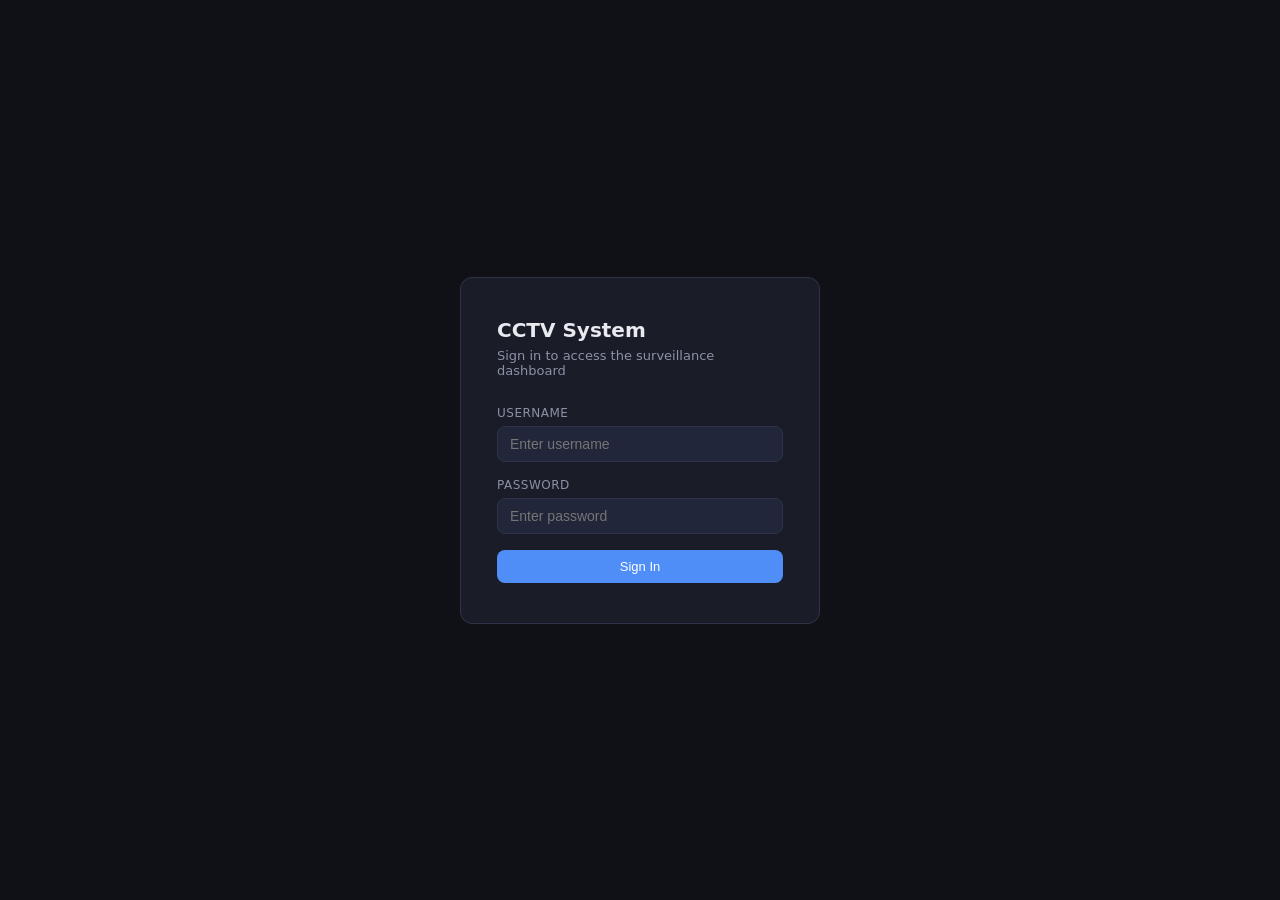
==== dashboard.html @ 2d5618cb "upload base version of it" ====
<!DOCTYPE html>
<html lang="en">
<head>
<meta charset="UTF-8">
<meta name="viewport" content="width=device-width, initial-scale=1.0">
<title>CCTV Surveillance System</title>
<style>
  *, *::before, *::after { box-sizing: border-box; margin: 0; padding: 0; }

  :root {
    --bg: #0f1117;
    --bg2: #1a1d27;
    --bg3: #22263a;
    --border: #2e3347;
    --text: #e8eaf0;
    --text2: #8b91a8;
    --accent: #4f8ef7;
    --danger: #e84040;
    --success: #3dcc7e;
    --warn: #f0a030;
    --radius: 8px;
    --font: 'Inter', system-ui, sans-serif;
  }

  body {
    background: var(--bg);
    color: var(--text);
    font-family: var(--font);
    font-size: 14px;
    min-height: 100vh;
  }

  /* ── LOGIN ── */
  #login-screen {
    min-height: 100vh;
    display: flex;
    align-items: center;
    justify-content: center;
  }
  .login-card {
    background: var(--bg2);
    border: 1px solid var(--border);
    border-radius: 12px;
    padding: 40px 36px;
    width: 360px;
  }
  .login-card h1 {
    font-size: 20px;
    font-weight: 600;
    margin-bottom: 6px;
  }
  .login-card p {
    color: var(--text2);
    font-size: 13px;
    margin-bottom: 28px;
  }
  .form-group { margin-bottom: 16px; }
  .form-group label {
    display: block;
    font-size: 12px;
    color: var(--text2);
    margin-bottom: 6px;
    text-transform: uppercase;
    letter-spacing: .5px;
  }
  input[type=text], input[type=password], input[type=number], select, input[type=file] {
    width: 100%;
    background: var(--bg3);
    border: 1px solid var(--border);
    border-radius: var(--radius);
    color: var(--text);
    padding: 9px 12px;
    font-size: 14px;
    outline: none;
    transition: border-color .15s;
  }
  input:focus, select:focus { border-color: var(--accent); }
  .btn {
    display: inline-flex;
    align-items: center;
    gap: 6px;
    padding: 9px 16px;
    border-radius: var(--radius);
    border: none;
    font-size: 13px;
    font-weight: 500;
    cursor: pointer;
    transition: opacity .15s, transform .1s;
  }
  .btn:active { transform: scale(.98); }
  .btn:disabled { opacity: .4; cursor: not-allowed; }
  .btn-primary { background: var(--accent); color: #fff; }
  .btn-danger  { background: var(--danger); color: #fff; }
  .btn-ghost   { background: transparent; color: var(--text2); border: 1px solid var(--border); }
  .btn-full    { width: 100%; justify-content: center; }
  .error-msg { color: var(--danger); font-size: 12px; margin-top: 8px; display: none; }

  /* ── LAYOUT ── */
  #app { display: none; }
  .topbar {
    height: 52px;
    background: var(--bg2);
    border-bottom: 1px solid var(--border);
    display: flex;
    align-items: center;
    padding: 0 20px;
    gap: 16px;
    position: sticky;
    top: 0;
    z-index: 100;
  }
  .topbar-brand { font-weight: 600; font-size: 15px; display: flex; align-items: center; gap: 8px; }
  .brand-dot { width: 8px; height: 8px; background: var(--danger); border-radius: 50%; animation: pulse 2s infinite; }
  @keyframes pulse { 0%,100%{opacity:1} 50%{opacity:.4} }
  .topbar-spacer { flex: 1; }
  .badge {
    display: inline-flex;
    align-items: center;
    padding: 3px 9px;
    border-radius: 20px;
    font-size: 11px;
    font-weight: 500;
  }
  .badge-admin { background: #2d1f6e; color: #a89cf7; }
  .badge-worker { background: #1a2d4a; color: #7ab8f5; }
  .status-dot {
    width: 7px; height: 7px; border-radius: 50%; display: inline-block;
    background: var(--success); margin-right: 5px;
  }

  /* ── TABS ── */
  .tabs {
    display: flex;
    gap: 2px;
    padding: 0 20px;
    border-bottom: 1px solid var(--border);
    background: var(--bg2);
  }
  .tab-btn {
    padding: 12px 16px;
    background: none;
    border: none;
    border-bottom: 2px solid transparent;
    color: var(--text2);
    font-size: 13px;
    font-weight: 500;
    cursor: pointer;
    transition: color .15s, border-color .15s;
  }
  .tab-btn:hover { color: var(--text); }
  .tab-btn.active { color: var(--accent); border-bottom-color: var(--accent); }
  .tab-panel { display: none; padding: 24px 20px; }
  .tab-panel.active { display: block; }

  /* ── CARDS ── */
  .card {
    background: var(--bg2);
    border: 1px solid var(--border);
    border-radius: 12px;
    padding: 20px;
  }
  .card-title {
    font-size: 13px;
    font-weight: 600;
    color: var(--text2);
    text-transform: uppercase;
    letter-spacing: .5px;
    margin-bottom: 16px;
  }

  /* ── STAT CARDS ── */
  .stats-row {
    display: grid;
    grid-template-columns: repeat(auto-fit, minmax(160px, 1fr));
    gap: 12px;
    margin-bottom: 20px;
  }
  .stat-card {
    background: var(--bg2);
    border: 1px solid var(--border);
    border-radius: 10px;
    padding: 16px;
  }
  .stat-label { font-size: 11px; color: var(--text2); text-transform: uppercase; letter-spacing: .5px; margin-bottom: 6px; }
  .stat-value { font-size: 26px; font-weight: 600; }
  .stat-value.danger { color: var(--danger); }
  .stat-value.success { color: var(--success); }
  .stat-value.accent { color: var(--accent); }

  /* ── ALERT BANNER ── */
  #alert-container {
    position: fixed;
    top: 60px;
    right: 16px;
    z-index: 999;
    display: flex;
    flex-direction: column;
    gap: 8px;
    max-width: 360px;
    width: 100%;
  }
  .alert-toast {
    background: #2a0a0a;
    border: 1px solid var(--danger);
    border-radius: 10px;
    padding: 14px 16px;
    animation: slideIn .25s ease;
    cursor: pointer;
  }
  @keyframes slideIn { from { transform: translateX(120%); opacity: 0; } to { transform: translateX(0); opacity: 1; } }
  .alert-toast-header {
    display: flex;
    align-items: center;
    gap: 8px;
    margin-bottom: 6px;
  }
  .alert-icon {
    width: 8px; height: 8px; background: var(--danger); border-radius: 50%;
    animation: pulse 1s infinite;
  }
  .alert-toast-title { font-weight: 600; font-size: 14px; color: var(--danger); }
  .alert-toast-dismiss { margin-left: auto; color: var(--text2); font-size: 18px; line-height: 1; }
  .alert-toast-body { font-size: 12px; color: var(--text2); line-height: 1.6; }
  .alert-toast-img {
    width: 100%;
    max-height: 100px;
    object-fit: cover;
    border-radius: 6px;
    margin-top: 8px;
  }
  .alert-conf { display: inline-block; background: var(--danger); color: #fff; border-radius: 4px; padding: 1px 6px; font-size: 11px; font-weight: 600; }

  /* ── TABLE ── */
  .data-table { width: 100%; border-collapse: collapse; }
  .data-table th {
    text-align: left;
    font-size: 11px;
    text-transform: uppercase;
    letter-spacing: .5px;
    color: var(--text2);
    padding: 8px 12px;
    border-bottom: 1px solid var(--border);
  }
  .data-table td {
    padding: 10px 12px;
    border-bottom: 1px solid var(--border);
    vertical-align: middle;
    font-size: 13px;
  }
  .data-table tr:last-child td { border-bottom: none; }
  .data-table tr:hover td { background: var(--bg3); }
  .tag-match { color: var(--danger); font-weight: 600; font-size: 12px; }
  .tag-unknown { color: var(--text2); font-size: 12px; }
  .thumb {
    width: 36px; height: 36px;
    border-radius: 6px;
    object-fit: cover;
    border: 1px solid var(--border);
    cursor: pointer;
  }

  /* ── WANTED GRID ── */
  .wanted-grid {
    display: grid;
    grid-template-columns: repeat(auto-fill, minmax(140px, 1fr));
    gap: 12px;
  }
  .wanted-card {
    background: var(--bg3);
    border: 1px solid var(--border);
    border-radius: 10px;
    padding: 14px;
    text-align: center;
    position: relative;
  }
  .wanted-card .w-avatar {
    width: 56px; height: 56px;
    border-radius: 50%;
    background: #2d1f1f;
    border: 2px solid var(--danger);
    display: flex;
    align-items: center;
    justify-content: center;
    margin: 0 auto 10px;
    font-size: 22px;
    font-weight: 600;
    color: var(--danger);
  }
  .wanted-card .w-name { font-weight: 600; font-size: 13px; margin-bottom: 4px; }
  .wanted-card .w-meta { font-size: 11px; color: var(--text2); }
  .wanted-card .btn-del {
    position: absolute;
    top: 8px; right: 8px;
    background: none; border: none;
    color: var(--text2); cursor: pointer;
    font-size: 16px; line-height: 1;
  }
  .wanted-card .btn-del:hover { color: var(--danger); }

  /* ── UPLOAD ZONE ── */
  .upload-zone {
    border: 2px dashed var(--border);
    border-radius: 10px;
    padding: 32px 20px;
    text-align: center;
    cursor: pointer;
    transition: border-color .15s, background .15s;
  }
  .upload-zone:hover { border-color: var(--accent); background: rgba(79,142,247,.04); }
  .upload-zone p { color: var(--text2); font-size: 13px; margin-top: 8px; }

  /* ── SEARCH RESULTS ── */
  .location-card {
    background: var(--bg3);
    border: 1px solid var(--border);
    border-radius: 10px;
    padding: 14px 16px;
    margin-bottom: 8px;
    display: flex;
    align-items: center;
    gap: 14px;
  }
  .loc-num {
    width: 28px; height: 28px; border-radius: 50%;
    background: var(--accent);
    color: #fff; font-weight: 700; font-size: 13px;
    display: flex; align-items: center; justify-content: center;
    flex-shrink: 0;
  }

  /* ── CONNECTION STATUS ── */
  .conn-status {
    display: flex;
    align-items: center;
    gap: 6px;
    font-size: 12px;
    color: var(--text2);
  }
  .conn-dot { width: 7px; height: 7px; border-radius: 50%; background: var(--text2); }
  .conn-dot.connected { background: var(--success); }
  .conn-dot.disconnected { background: var(--danger); }

  /* ── MISC ── */
  .section-header {
    display: flex;
    align-items: center;
    gap: 12px;
    margin-bottom: 16px;
  }
  .section-header h2 { font-size: 15px; font-weight: 600; }
  .section-header .spacer { flex: 1; }
  .grid-2 { display: grid; grid-template-columns: 1fr 1fr; gap: 16px; }
  .empty-state { text-align: center; color: var(--text2); padding: 40px 0; font-size: 13px; }

  /* ── IMAGE PREVIEW MODAL ── */
  #img-modal {
    display: none;
    position: fixed;
    inset: 0;
    background: rgba(0,0,0,.85);
    z-index: 9999;
    align-items: center;
    justify-content: center;
  }
  #img-modal.open { display: flex; }
  #img-modal img { max-width: 90vw; max-height: 80vh; border-radius: 10px; border: 1px solid var(--border); }

  /* ── SCROLLBAR ── */
  ::-webkit-scrollbar { width: 6px; height: 6px; }
  ::-webkit-scrollbar-track { background: transparent; }
  ::-webkit-scrollbar-thumb { background: var(--border); border-radius: 3px; }

  @media (max-width: 600px) {
    .grid-2 { grid-template-columns: 1fr; }
    .stats-row { grid-template-columns: repeat(2, 1fr); }
  }
</style>
</head>
<body>

<!-- ══ LOGIN ══ -->
<div id="login-screen">
  <div class="login-card">
    <h1>CCTV System</h1>
    <p>Sign in to access the surveillance dashboard</p>
    <div class="form-group">
      <label>Username</label>
      <input type="text" id="login-user" placeholder="Enter username" autocomplete="username">
    </div>
    <div class="form-group">
      <label>Password</label>
      <input type="password" id="login-pass" placeholder="Enter password" autocomplete="current-password">
    </div>
    <button class="btn btn-primary btn-full" id="login-btn" onclick="doLogin()">Sign In</button>
    <p class="error-msg" id="login-error">Invalid credentials</p>
  </div>
</div>

<!-- ══ MAIN APP ══ -->
<div id="app">
  <!-- Topbar -->
  <div class="topbar">
    <div class="topbar-brand">
      <div class="brand-dot"></div>
      CCTV System
    </div>
    <div class="conn-status" id="conn-status">
      <div class="conn-dot" id="conn-dot"></div>
      <span id="conn-text">Connecting...</span>
    </div>
    <div class="topbar-spacer"></div>
    <span id="user-badge" class="badge"></span>
    <button class="btn btn-ghost" onclick="doLogout()" style="padding:6px 12px;font-size:12px;">Sign out</button>
  </div>

  <!-- Tabs -->
  <div class="tabs" id="tabs-row">
    <button class="tab-btn active" data-tab="dashboard">Dashboard</button>
    <button class="tab-btn" data-tab="sightings">Sightings</button>
    <button class="tab-btn" data-tab="wanted" id="tab-wanted">Wanted List</button>
    <button class="tab-btn" data-tab="search">Face Search</button>
    <button class="tab-btn" data-tab="users" id="tab-users">Users</button>
  </div>

  <!-- ── DASHBOARD TAB ── -->
  <div class="tab-panel active" id="panel-dashboard">
    <div class="stats-row">
      <div class="stat-card">
        <div class="stat-label">Total sightings</div>
        <div class="stat-value accent" id="stat-total">0</div>
      </div>
      <div class="stat-card">
        <div class="stat-label">Wanted matches</div>
        <div class="stat-value danger" id="stat-matches">0</div>
      </div>
      <div class="stat-card">
        <div class="stat-label">Wanted persons</div>
        <div class="stat-value" id="stat-wanted">0</div>
      </div>
      <div class="stat-card">
        <div class="stat-label">Online users</div>
        <div class="stat-value success" id="stat-online">0</div>
      </div>
    </div>

    <div class="card">
      <div class="card-title">Recent activity</div>
      <table class="data-table" id="dash-table">
        <thead>
          <tr>
            <th>Photo</th>
            <th>Person</th>
            <th>Camera</th>
            <th>Location</th>
            <th>Confidence</th>
            <th>Time</th>
          </tr>
        </thead>
        <tbody id="dash-tbody">
          <tr><td colspan="6" class="empty-state">No sightings yet</td></tr>
        </tbody>
      </table>
    </div>
  </div>

  <!-- ── SIGHTINGS TAB ── -->
  <div class="tab-panel" id="panel-sightings">
    <div class="section-header">
      <h2>All sightings</h2>
      <div class="spacer"></div>
      <button class="btn btn-ghost" onclick="loadSightings()">Refresh</button>
    </div>
    <div class="card" style="overflow-x:auto">
      <table class="data-table">
        <thead>
          <tr>
            <th>Photo</th>
            <th>Person</th>
            <th>Status</th>
            <th>Camera</th>
            <th>Location</th>
            <th>Confidence</th>
            <th>Uploaded by</th>
            <th>Time</th>
          </tr>
        </thead>
        <tbody id="sightings-tbody">
          <tr><td colspan="8" class="empty-state">No sightings yet</td></tr>
        </tbody>
      </table>
    </div>
  </div>

  <!-- ── WANTED TAB ── -->
  <div class="tab-panel" id="panel-wanted">
    <div class="grid-2" id="wanted-admin-add" style="display:none;margin-bottom:20px;">
      <div class="card">
        <div class="card-title">Add to wanted list</div>
        <div class="form-group">
          <label>Full name</label>
          <input type="text" id="wanted-name" placeholder="Person name">
        </div>
        <div class="form-group">
          <label>Photo</label>
          <input type="file" id="wanted-photo" accept="image/*">
        </div>
        <button class="btn btn-danger" onclick="addWanted()">Add to list</button>
        <p id="wanted-msg" style="font-size:12px;margin-top:8px;color:var(--success);display:none;"></p>
      </div>
      <div class="card" style="display:flex;align-items:center;justify-content:center;">
        <div style="text-align:center;color:var(--text2)">
          <div style="font-size:36px;margin-bottom:10px;">⚠</div>
          <div style="font-size:13px;">System will alert all online users<br>when a wanted person is detected</div>
        </div>
      </div>
    </div>

    <div class="card">
      <div class="card-title">Wanted persons</div>
      <div class="wanted-grid" id="wanted-grid">
        <div class="empty-state">No wanted persons added yet</div>
      </div>
    </div>
  </div>

  <!-- ── SEARCH TAB ── -->
  <div class="tab-panel" id="panel-search">
    <div class="grid-2">
      <div class="card">
        <div class="card-title">Search by face photo</div>
        <p style="color:var(--text2);font-size:13px;margin-bottom:16px;">Upload a photo to find the last 3 locations this person was spotted.</p>
        <div class="upload-zone" onclick="document.getElementById('search-file').click()">
          <div style="font-size:28px;">🔍</div>
          <p>Click to upload photo</p>
          <input type="file" id="search-file" accept="image/*" style="display:none" onchange="doSearch()">
        </div>
      </div>
      <div id="search-results">
        <div class="card" style="height:100%">
          <div class="card-title">Results</div>
          <div id="search-output" class="empty-state">Upload a photo to search</div>
        </div>
      </div>
    </div>
  </div>

  <!-- ── USERS TAB ── -->
  <div class="tab-panel" id="panel-users">
    <div class="grid-2" style="margin-bottom:20px">
      <div class="card" id="add-user-card">
        <div class="card-title">Add user</div>
        <div class="form-group">
          <label>Username</label>
          <input type="text" id="new-username" placeholder="Username">
        </div>
        <div class="form-group">
          <label>Password</label>
          <input type="password" id="new-password" placeholder="Password">
        </div>
        <div class="form-group">
          <label>Role</label>
          <select id="new-role">
            <option value="worker">Worker</option>
            <option value="admin">Admin</option>
          </select>
        </div>
        <button class="btn btn-primary" onclick="addUser()">Add user</button>
        <p id="user-msg" style="font-size:12px;margin-top:8px;display:none;"></p>
      </div>
      <div class="card">
        <div class="card-title">Worker agent command</div>
        <p style="color:var(--text2);font-size:12px;margin-bottom:12px;">Run this on the machine with the camera:</p>
        <div style="background:var(--bg3);border:1px solid var(--border);border-radius:8px;padding:12px;font-family:monospace;font-size:12px;color:#7ab8f5;line-height:1.8;word-break:break-all;">
          python worker_agent.py \<br>
          &nbsp;&nbsp;--server <span id="agent-server-url">http://your-server:8000</span> \<br>
          &nbsp;&nbsp;--user worker1 \<br>
          &nbsp;&nbsp;--password worker123 \<br>
          &nbsp;&nbsp;--camera 0 \<br>
          &nbsp;&nbsp;--camera-id entrance-cam \<br>
          &nbsp;&nbsp;--location "Main Gate"
        </div>
        <p style="font-size:11px;color:var(--text2);margin-top:8px;">Place your best.pt model at <code>models/best.pt</code> on the worker machine.</p>
      </div>
    </div>

    <div class="card">
      <div class="card-title">All users</div>
      <table class="data-table">
        <thead><tr><th>Username</th><th>Role</th><th>Status</th><th>Action</th></tr></thead>
        <tbody id="users-tbody">
          <tr><td colspan="4" class="empty-state">Loading...</td></tr>
        </tbody>
      </table>
    </div>
  </div>
</div>

<!-- ══ ALERT CONTAINER ══ -->
<div id="alert-container"></div>

<!-- ══ IMAGE MODAL ══ -->
<div id="img-modal" onclick="this.classList.remove('open')">
  <img id="img-modal-src" src="" alt="">
</div>

<script>
// ══════════════════════════════
//  STATE
// ══════════════════════════════
let TOKEN = '', ROLE = '', USERNAME = '';
let sse = null;
let audioCtx = null;
let alertCount = 0;

const API = location.origin;

// ══════════════════════════════
//  AUTH
// ══════════════════════════════
async function doLogin() {
  const user = document.getElementById('login-user').value.trim();
  const pass = document.getElementById('login-pass').value;
  const btn = document.getElementById('login-btn');
  const err = document.getElementById('login-error');
  err.style.display = 'none';
  btn.disabled = true;
  btn.textContent = 'Signing in...';

  try {
    const r = await fetch(`${API}/api/login`, {
      method: 'POST',
      headers: {'Content-Type':'application/json'},
      body: JSON.stringify({username: user, password: pass})
    });
    if (!r.ok) throw new Error('bad');
    const data = await r.json();
    TOKEN = data.token;
    ROLE = data.role;
    USERNAME = data.username;
    showApp();
  } catch {
    err.style.display = 'block';
    btn.disabled = false;
    btn.textContent = 'Sign In';
  }
}

function doLogout() {
  fetch(`${API}/api/logout`, {method:'POST', headers: authH()}).catch(()=>{});
  if (sse) { sse.close(); sse = null; }
  TOKEN = ''; ROLE = ''; USERNAME = '';
  document.getElementById('app').style.display = 'none';
  document.getElementById('login-screen').style.display = 'flex';
  document.getElementById('login-pass').value = '';
}

document.getElementById('login-pass').addEventListener('keydown', e => {
  if (e.key === 'Enter') doLogin();
});

// ══════════════════════════════
//  SETUP APP
// ══════════════════════════════
function authH() {
  return { 'Authorization': `Bearer ${TOKEN}`, 'Content-Type': 'application/json' };
}

function showApp() {
  document.getElementById('login-screen').style.display = 'none';
  document.getElementById('app').style.display = 'block';

  // badge
  const badge = document.getElementById('user-badge');
  badge.textContent = `${USERNAME} · ${ROLE}`;
  badge.className = `badge badge-${ROLE}`;

  // show/hide admin tabs
  const isAdmin = ROLE === 'admin';
  document.getElementById('tab-wanted').style.display = isAdmin ? '' : '';
  document.getElementById('tab-users').style.display = isAdmin ? '' : 'none';
  document.getElementById('wanted-admin-add').style.display = isAdmin ? 'grid' : 'none';

  // server url in agent command
  document.getElementById('agent-server-url').textContent = location.origin;

  // init
  initSSE();
  loadDashboard();
  loadWanted();
  if (isAdmin) loadUsers();

  // tab clicks
  document.querySelectorAll('.tab-btn').forEach(btn => {
    btn.addEventListener('click', () => {
      document.querySelectorAll('.tab-btn').forEach(b => b.classList.remove('active'));
      document.querySelectorAll('.tab-panel').forEach(p => p.classList.remove('active'));
      btn.classList.add('active');
      document.getElementById('panel-' + btn.dataset.tab).classList.add('active');
      if (btn.dataset.tab === 'sightings') loadSightings();
      if (btn.dataset.tab === 'users' && ROLE === 'admin') loadUsers();
      if (btn.dataset.tab === 'wanted') loadWanted();
    });
  });

  // refresh stats every 15s
  setInterval(() => { loadDashboard(); updateOnline(); }, 15000);
}

// ══════════════════════════════
//  SSE — REAL-TIME ALERTS
// ══════════════════════════════
function initSSE() {
  if (sse) sse.close();

  const url = `${API}/api/stream`;
  // SSE needs auth — we pass token as query param since EventSource can't set headers
  const es = new EventSource(`${url}?token=${TOKEN}`);

  es.addEventListener('connected', () => {
    setConnStatus(true, 'Live');
  });

  es.addEventListener('alert', (e) => {
    const data = JSON.parse(e.data);
    if (data.type === 'wanted_match') {
      showAlert(data);
      playBeep();
    }
    loadDashboard();
  });

  es.addEventListener('ping', () => {
    setConnStatus(true, 'Live');
  });

  es.onerror = () => {
    setConnStatus(false, 'Reconnecting...');
  };

  sse = es;
}

function setConnStatus(connected, text) {
  const dot = document.getElementById('conn-dot');
  const txt = document.getElementById('conn-text');
  dot.className = 'conn-dot ' + (connected ? 'connected' : 'disconnected');
  txt.textContent = text;
}

// ══════════════════════════════
//  BEEP — Web Audio API
// ══════════════════════════════
function playBeep() {
  try {
    if (!audioCtx) audioCtx = new (window.AudioContext || window.webkitAudioContext)();
    const osc = audioCtx.createOscillator();
    const gain = audioCtx.createGain();
    osc.connect(gain);
    gain.connect(audioCtx.destination);
    osc.type = 'sine';
    osc.frequency.setValueAtTime(880, audioCtx.currentTime);
    osc.frequency.exponentialRampToValueAtTime(440, audioCtx.currentTime + 0.3);
    gain.gain.setValueAtTime(0.4, audioCtx.currentTime);
    gain.gain.exponentialRampToValueAtTime(0.001, audioCtx.currentTime + 0.6);
    osc.start(audioCtx.currentTime);
    osc.stop(audioCtx.currentTime + 0.6);
  } catch(e) {}
}

// ══════════════════════════════
//  ALERT TOAST
// ══════════════════════════════
function showAlert(data) {
  alertCount++;
  const container = document.getElementById('alert-container');
  const id = 'toast-' + alertCount;
  const ts = new Date(data.timestamp).toLocaleTimeString();

  const toast = document.createElement('div');
  toast.className = 'alert-toast';
  toast.id = id;
  toast.innerHTML = `
    <div class="alert-toast-header">
      <div class="alert-icon"></div>
      <div class="alert-toast-title">WANTED PERSON DETECTED</div>
      <button class="alert-toast-dismiss" onclick="document.getElementById('${id}').remove()">×</button>
    </div>
    <div class="alert-toast-body">
      <strong style="color:var(--text)">${data.person_name}</strong><br>
      Camera: ${data.camera_id} &nbsp;·&nbsp; ${data.location}<br>
      ${ts} &nbsp; <span class="alert-conf">${data.confidence}%</span>
    </div>
    ${data.snapshot ? `<img class="alert-toast-img" src="${data.snapshot}" alt="">` : ''}
  `;
  container.prepend(toast);

  // auto-dismiss after 30s
  setTimeout(() => toast.remove(), 30000);
}

// ══════════════════════════════
//  DATA LOADERS
// ══════════════════════════════
async function apiFetch(path, opts = {}) {
  const r = await fetch(API + path, {
    ...opts,
    headers: { ...(opts.headers || {}), 'Authorization': `Bearer ${TOKEN}` }
  });
  if (r.status === 401) { doLogout(); return null; }
  return r.json();
}

async function loadDashboard() {
  const sightings = await apiFetch('/api/sightings?limit=20');
  if (!sightings) return;

  const matches = sightings.filter(s => s.matched);
  document.getElementById('stat-total').textContent = sightings.length;
  document.getElementById('stat-matches').textContent = matches.length;

  const wanted = await apiFetch('/api/wanted');
  if (wanted) document.getElementById('stat-wanted').textContent = wanted.length;

  await updateOnline();

  const tbody = document.getElementById('dash-tbody');
  if (!sightings.length) {
    tbody.innerHTML = '<tr><td colspan="6" class="empty-state">No sightings yet</td></tr>';
    return;
  }
  tbody.innerHTML = sightings.slice(0, 10).map(s => {
    let img = s.snapshot;
    if (img && !img.startsWith('data:')) img = API + img;
    return `
    <tr>
      <td>${img ? `<img class="thumb" src="${img}" onclick="openImg('${img}')">` : '—'}</td>
      <td><strong>${s.person_name}</strong></td>
      <td>${s.camera_id}</td>
      <td>${s.location}</td>
      <td>${s.matched ? `<span class="alert-conf">${s.confidence}%</span>` : '—'}</td>
      <td style="color:var(--text2)">${fmtTime(s.timestamp)}</td>
    </tr>`;
  }).join('');
}

async function updateOnline() {
  const data = await apiFetch('/api/active-users');
  if (data) document.getElementById('stat-online').textContent = data.count;
}

async function loadSightings() {
  const sightings = await apiFetch('/api/sightings?limit=100');
  if (!sightings) return;
  const tbody = document.getElementById('sightings-tbody');
  if (!sightings.length) {
    tbody.innerHTML = '<tr><td colspan="8" class="empty-state">No sightings yet</td></tr>';
    return;
  }
  tbody.innerHTML = sightings.map(s => {
    let img = s.snapshot;
    if (img && !img.startsWith('data:')) img = API + img;
    return `
    <tr>
      <td>${img ? `<img class="thumb" src="${img}" onclick="openImg('${img}')">` : '—'}</td>
      <td><strong>${s.person_name}</strong></td>
      <td>${s.matched ? '<span class="tag-match">● WANTED</span>' : '<span class="tag-unknown">Unknown</span>'}</td>
      <td>${s.camera_id}</td>
      <td>${s.location}</td>
      <td>${s.matched ? `<span class="alert-conf">${s.confidence}%</span>` : '—'}</td>
      <td style="color:var(--text2)">${s.uploaded_by}</td>
      <td style="color:var(--text2)">${fmtTime(s.timestamp)}</td>
    </tr>`;
  }).join('');
}

async function loadWanted() {
  const list = await apiFetch('/api/wanted');
  if (!list) return;
  const grid = document.getElementById('wanted-grid');
  if (!list.length) {
    grid.innerHTML = '<div class="empty-state" style="grid-column:1/-1">No wanted persons added yet</div>';
    return;
  }
  grid.innerHTML = list.map(w => `
    <div class="wanted-card">
      ${ROLE === 'admin' ? `<button class="btn-del" onclick="removeWanted('${w.id}')">×</button>` : ''}
      <div class="w-avatar">${w.name.charAt(0).toUpperCase()}</div>
      <div class="w-name">${w.name}</div>
      <div class="w-meta">Added ${fmtTime(w.added_at)}</div>
    </div>`).join('');
}

async function addWanted() {
  const name = document.getElementById('wanted-name').value.trim();
  const file = document.getElementById('wanted-photo').files[0];
  const msg = document.getElementById('wanted-msg');
  if (!name || !file) { alert('Name and photo required'); return; }

  const fd = new FormData();
  fd.append('name', name);
  fd.append('file', file);

  const r = await fetch(`${API}/api/wanted`, {
    method: 'POST',
    headers: { 'Authorization': `Bearer ${TOKEN}` },
    body: fd
  });
  const data = await r.json();
  if (r.ok) {
    msg.style.display = 'block';
    msg.style.color = 'var(--success)';
    msg.textContent = `✓ ${name} added to wanted list`;
    document.getElementById('wanted-name').value = '';
    document.getElementById('wanted-photo').value = '';
    loadWanted();
  } else {
    msg.style.display = 'block';
    msg.style.color = 'var(--danger)';
    msg.textContent = data.detail || 'Error adding person';
  }
  setTimeout(() => msg.style.display = 'none', 3000);
}

async function removeWanted(id) {
  if (!confirm('Remove from wanted list?')) return;
  await apiFetch(`/api/wanted/${id}`, { method: 'DELETE' });
  loadWanted();
}

// ══════════════════════════════
//  FACE SEARCH
// ══════════════════════════════
async function doSearch() {
  const file = document.getElementById('search-file').files[0];
  if (!file) return;
  const out = document.getElementById('search-output');
  out.innerHTML = '<div class="empty-state">Searching...</div>';

  const fd = new FormData();
  fd.append('file', file);

  const r = await fetch(`${API}/api/search-face`, {
    method: 'POST',
    headers: { 'Authorization': `Bearer ${TOKEN}` },
    body: fd
  });
  const data = await r.json();

  if (!data.found) {
    out.innerHTML = '<div class="empty-state">No match found in database</div>';
    return;
  }

  const locs = data.last_3_locations;
  out.innerHTML = `
    <div style="margin-bottom:12px;">
      <strong style="color:var(--danger)">${data.person}</strong>
      <span style="color:var(--text2);font-size:12px;margin-left:8px;">Last ${locs.length} sighting${locs.length !== 1 ? 's' : ''}</span>
    </div>
    ${locs.map((s, i) => {
      let img = s.snapshot;
      if (img && !img.startsWith('data:')) img = API + img;
      return `
      <div class="location-card">
        <div class="loc-num">${i + 1}</div>
        ${img ? `<img src="${img}" style="width:48px;height:48px;border-radius:6px;object-fit:cover;border:1px solid var(--border);cursor:pointer" onclick="openImg('${img}')">` : ''}
        <div>
          <div style="font-weight:600;font-size:13px">${s.camera_id} — ${s.location}</div>
          <div style="color:var(--text2);font-size:12px">${fmtTime(s.timestamp)} &nbsp; <span class="alert-conf">${s.confidence}%</span></div>
        </div>
      </div>`;
    }).join('')}
  `;
}

// ══════════════════════════════
//  USERS
// ══════════════════════════════
async function loadUsers() {
  const [users, active] = await Promise.all([
    apiFetch('/api/users'),
    apiFetch('/api/active-users')
  ]);
  if (!users) return;
  const online = new Set((active?.active) || []);
  const tbody = document.getElementById('users-tbody');
  tbody.innerHTML = users.map(u => `
    <tr>
      <td><strong>${u.username}</strong></td>
      <td><span class="badge badge-${u.role}">${u.role}</span></td>
      <td>
        <span class="status-dot" style="background:${online.has(u.username) ? 'var(--success)' : 'var(--border)'}"></span>
        ${online.has(u.username) ? 'Online' : '<span style="color:var(--text2)">Offline</span>'}
      </td>
      <td>
        ${u.username !== 'admin' ? `<button class="btn btn-ghost" style="padding:4px 10px;font-size:12px" onclick="deleteUser('${u.username}')">Remove</button>` : '—'}
      </td>
    </tr>`).join('');
}

async function addUser() {
  const username = document.getElementById('new-username').value.trim();
  const password = document.getElementById('new-password').value;
  const role = document.getElementById('new-role').value;
  const msg = document.getElementById('user-msg');
  if (!username || !password) { alert('Username and password required'); return; }

  const r = await fetch(`${API}/api/users`, {
    method: 'POST',
    headers: authH(),
    body: JSON.stringify({ username, password, role })
  });
  const data = await r.json();
  msg.style.display = 'block';
  if (r.ok) {
    msg.style.color = 'var(--success)';
    msg.textContent = `✓ User ${username} created`;
    document.getElementById('new-username').value = '';
    document.getElementById('new-password').value = '';
    loadUsers();
  } else {
    msg.style.color = 'var(--danger)';
    msg.textContent = data.detail || 'Error';
  }
  setTimeout(() => msg.style.display = 'none', 3000);
}

async function deleteUser(username) {
  if (!confirm(`Remove user ${username}?`)) return;
  await apiFetch(`/api/users/${username}`, { method: 'DELETE' });
  loadUsers();
}

// ══════════════════════════════
//  HELPERS
// ══════════════════════════════
function fmtTime(iso) {
  if (!iso) return '—';
  const d = new Date(iso);
  return d.toLocaleDateString() + ' ' + d.toLocaleTimeString();
}

function openImg(src) {
  document.getElementById('img-modal-src').src = src;
  document.getElementById('img-modal').classList.add('open');
}

// SSE via query param support — patch server to read token from query if header not present
// (The EventSource API can't set headers, so we pass token in URL query string.
//  The server.py get_current_user() is patched below to handle both.)
</script>
</body>
</html>
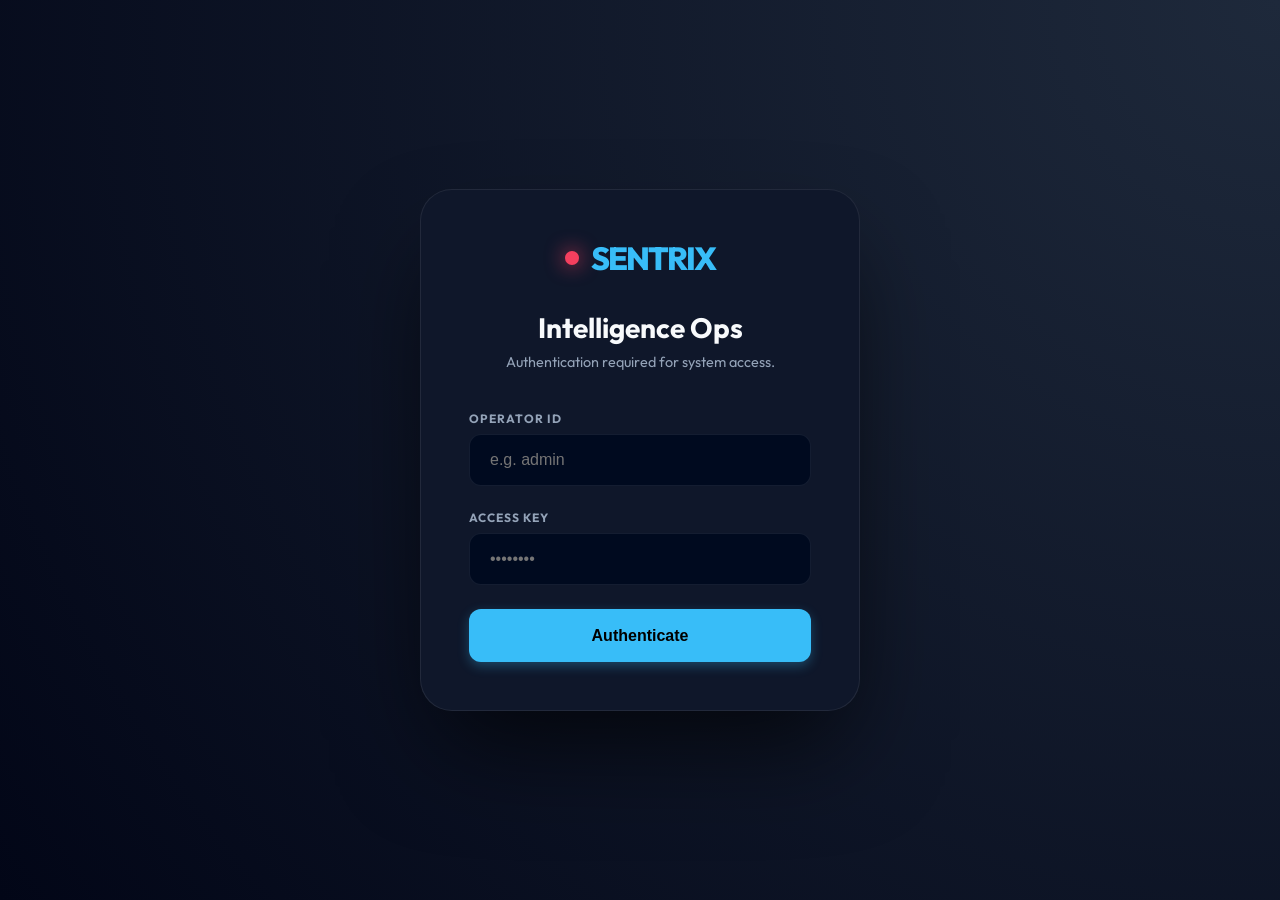
==== commit 134ac4e5: "make UI changes and speed optimatation" ====
--- a/dashboard.html
+++ b/dashboard.html
@@ -3,1051 +3,619 @@
 <head>
 <meta charset="UTF-8">
 <meta name="viewport" content="width=device-width, initial-scale=1.0">
-<title>CCTV Surveillance System</title>
+<title>Sentrix AI | Intelligence Hub</title>
+<link href="https://fonts.googleapis.com/css2?family=Outfit:wght@300;400;500;600;700;800&display=swap" rel="stylesheet">
 <style>
-  *, *::before, *::after { box-sizing: border-box; margin: 0; padding: 0; }
-
   :root {
-    --bg: #0f1117;
-    --bg2: #1a1d27;
-    --bg3: #22263a;
-    --border: #2e3347;
-    --text: #e8eaf0;
-    --text2: #8b91a8;
-    --accent: #4f8ef7;
-    --danger: #e84040;
-    --success: #3dcc7e;
-    --warn: #f0a030;
-    --radius: 8px;
-    --font: 'Inter', system-ui, sans-serif;
-  }
-
-  body {
-    background: var(--bg);
-    color: var(--text);
-    font-family: var(--font);
-    font-size: 14px;
-    min-height: 100vh;
-  }
-
-  /* ── LOGIN ── */
+    --bg-main: #020617;
+    --bg-side: #0f172a;
+    --bg-card: rgba(30, 41, 59, 0.5);
+    --border: rgba(255, 255, 255, 0.08);
+    --accent: #38bdf8;
+    --danger: #f43f5e;
+    --success: #10b981;
+    --text-primary: #f8fafc;
+    --text-muted: #94a3b8;
+    --font: 'Outfit', sans-serif;
+  }
+
+  * { box-sizing: border-box; margin: 0; padding: 0; transition: all 0.2s cubic-bezier(0.4, 0, 0.2, 1); }
+  body { background: var(--bg-main); color: var(--text-primary); font-family: var(--font); height: 100vh; overflow: hidden; }
+
+  /* --- AUTH SCREEN --- */
   #login-screen {
-    min-height: 100vh;
+    height: 100vh;
     display: flex;
     align-items: center;
     justify-content: center;
+    background: radial-gradient(circle at top right, #1e293b, var(--bg-main));
   }
   .login-card {
-    background: var(--bg2);
+    background: var(--bg-side);
     border: 1px solid var(--border);
-    border-radius: 12px;
-    padding: 40px 36px;
-    width: 360px;
-  }
-  .login-card h1 {
-    font-size: 20px;
+    padding: 3rem;
+    border-radius: 2rem;
+    width: 440px;
+    box-shadow: 0 50px 100px -20px rgba(0,0,0,0.7);
+    text-align: center;
+  }
+  .login-logo { font-size: 2rem; font-weight: 800; letter-spacing: -2px; margin-bottom: 2rem; display: flex; align-items: center; justify-content: center; gap: 0.75rem; color: var(--accent); }
+  .logo-pulse { width: 14px; height: 14px; background: var(--danger); border-radius: 50%; box-shadow: 0 0 20px var(--danger); animation: heartbeat 1.5s infinite; }
+  @keyframes heartbeat { 0% { transform: scale(1); opacity: 1; } 50% { transform: scale(1.3); opacity: 0.6; } 100% { transform: scale(1); opacity: 1; } }
+  
+  .login-card h1 { font-size: 1.75rem; margin-bottom: 0.5rem; }
+  .login-card p { color: var(--text-muted); margin-bottom: 2.5rem; font-size: 0.9rem; }
+  
+  .field { text-align: left; margin-bottom: 1.5rem; }
+  .field label { display: block; font-size: 0.75rem; font-weight: 700; color: var(--text-muted); text-transform: uppercase; letter-spacing: 1px; margin-bottom: 0.5rem; }
+  input {
+    width: 100%;
+    background: #000a1f;
+    border: 1px solid var(--border);
+    border-radius: 0.75rem;
+    color: #fff;
+    padding: 1rem 1.25rem;
+    outline: none;
+    font-size: 1rem;
+  }
+  input:focus { border-color: var(--accent); box-shadow: 0 0 0 4px rgba(56, 189, 248, 0.15); }
+  .btn {
+    width: 100%;
+    background: var(--accent);
+    color: #000;
+    padding: 1.1rem;
+    border: none;
+    border-radius: 0.75rem;
+    font-weight: 700;
+    font-size: 1rem;
+    cursor: pointer;
+    box-shadow: 0 4px 12px rgba(56,189,248,0.3);
+  }
+  .btn:hover { transform: translateY(-2px); box-shadow: 0 8px 20px rgba(56,189,248,0.4); }
+
+  /* --- APP LAYOUT --- */
+  #app { display: none; height: 100vh; grid-template-columns: 280px 1fr; }
+  
+  .sidebar { 
+    background: var(--bg-side); 
+    border-right: 1px solid var(--border); 
+    display: flex; 
+    flex-direction: column; 
+    padding: 2rem 1.5rem;
+    z-index: 100;
+  }
+  .nav { margin-top: 2rem; display: flex; flex-direction: column; gap: 0.5rem; flex: 1; }
+  .nav-item {
+    padding: 1rem 1.25rem;
+    border-radius: 1rem;
+    cursor: pointer;
+    color: var(--text-muted);
     font-weight: 600;
-    margin-bottom: 6px;
-  }
-  .login-card p {
-    color: var(--text2);
-    font-size: 13px;
-    margin-bottom: 28px;
-  }
-  .form-group { margin-bottom: 16px; }
-  .form-group label {
-    display: block;
-    font-size: 12px;
-    color: var(--text2);
-    margin-bottom: 6px;
-    text-transform: uppercase;
-    letter-spacing: .5px;
-  }
-  input[type=text], input[type=password], input[type=number], select, input[type=file] {
-    width: 100%;
-    background: var(--bg3);
-    border: 1px solid var(--border);
-    border-radius: var(--radius);
-    color: var(--text);
-    padding: 9px 12px;
-    font-size: 14px;
-    outline: none;
-    transition: border-color .15s;
-  }
-  input:focus, select:focus { border-color: var(--accent); }
-  .btn {
-    display: inline-flex;
+    display: flex;
     align-items: center;
-    gap: 6px;
-    padding: 9px 16px;
-    border-radius: var(--radius);
-    border: none;
-    font-size: 13px;
-    font-weight: 500;
-    cursor: pointer;
-    transition: opacity .15s, transform .1s;
-  }
-  .btn:active { transform: scale(.98); }
-  .btn:disabled { opacity: .4; cursor: not-allowed; }
-  .btn-primary { background: var(--accent); color: #fff; }
-  .btn-danger  { background: var(--danger); color: #fff; }
-  .btn-ghost   { background: transparent; color: var(--text2); border: 1px solid var(--border); }
-  .btn-full    { width: 100%; justify-content: center; }
-  .error-msg { color: var(--danger); font-size: 12px; margin-top: 8px; display: none; }
-
-  /* ── LAYOUT ── */
-  #app { display: none; }
+    gap: 1rem;
+    text-decoration: none;
+  }
+  .nav-item:hover, .nav-item.active { background: rgba(255,255,255,0.05); color: var(--text-primary); }
+  .nav-item.active { background: rgba(56, 189, 248, 0.1); color: var(--accent); border: 1px solid rgba(56,189,248,0.2); }
+
+  .sb-footer { border-top: 1px solid var(--border); padding-top: 2rem; }
+  .user-badge { display: flex; align-items: center; gap: 0.75rem; margin-bottom: 1.5rem; }
+  .avatar { width: 36px; height: 36px; background: var(--accent); border-radius: 50%; display: flex; align-items: center; justify-content: center; font-weight: 800; color: #000; font-size: 0.8rem; }
+  .logout-btn { color: var(--danger); font-size: 0.85rem; font-weight: 700; cursor: pointer; display: flex; align-items: center; gap: 0.5rem; opacity: 0.7; }
+  .logout-btn:hover { opacity: 1; }
+
+  /* --- MAIN CONTENT --- */
+  .main { background: var(--bg-main); overflow: hidden; display: flex; flex-direction: column; }
   .topbar {
-    height: 52px;
-    background: var(--bg2);
+    height: 80px;
+    padding: 0 3rem;
     border-bottom: 1px solid var(--border);
     display: flex;
     align-items: center;
-    padding: 0 20px;
-    gap: 16px;
-    position: sticky;
-    top: 0;
-    z-index: 100;
-  }
-  .topbar-brand { font-weight: 600; font-size: 15px; display: flex; align-items: center; gap: 8px; }
-  .brand-dot { width: 8px; height: 8px; background: var(--danger); border-radius: 50%; animation: pulse 2s infinite; }
-  @keyframes pulse { 0%,100%{opacity:1} 50%{opacity:.4} }
-  .topbar-spacer { flex: 1; }
-  .badge {
-    display: inline-flex;
-    align-items: center;
-    padding: 3px 9px;
-    border-radius: 20px;
-    font-size: 11px;
-    font-weight: 500;
-  }
-  .badge-admin { background: #2d1f6e; color: #a89cf7; }
-  .badge-worker { background: #1a2d4a; color: #7ab8f5; }
-  .status-dot {
-    width: 7px; height: 7px; border-radius: 50%; display: inline-block;
-    background: var(--success); margin-right: 5px;
-  }
-
-  /* ── TABS ── */
-  .tabs {
-    display: flex;
-    gap: 2px;
-    padding: 0 20px;
-    border-bottom: 1px solid var(--border);
-    background: var(--bg2);
-  }
-  .tab-btn {
-    padding: 12px 16px;
-    background: none;
-    border: none;
-    border-bottom: 2px solid transparent;
-    color: var(--text2);
-    font-size: 13px;
-    font-weight: 500;
-    cursor: pointer;
-    transition: color .15s, border-color .15s;
-  }
-  .tab-btn:hover { color: var(--text); }
-  .tab-btn.active { color: var(--accent); border-bottom-color: var(--accent); }
-  .tab-panel { display: none; padding: 24px 20px; }
-  .tab-panel.active { display: block; }
-
-  /* ── CARDS ── */
+    justify-content: space-between;
+    background: rgba(2, 6, 23, 0.8);
+    backdrop-filter: blur(12px);
+  }
+  .topbar-info { display: flex; align-items: center; gap: 1.5rem; }
+  .status-pill { padding: 0.4rem 1rem; background: rgba(16, 185, 129, 0.1); border: 1px solid rgba(16, 185, 129, 0.2); color: var(--success); border-radius: 2rem; font-size: 0.7rem; font-weight: 800; text-transform: uppercase; letter-spacing: 0.5px; display: flex; align-items: center; gap: 0.4rem; }
+  .led { width: 6px; height: 6px; border-radius: 50%; background: var(--success); box-shadow: 0 0 10px var(--success); }
+
+  .view { flex: 1; overflow-y: auto; padding: 3rem; display: none; animation: fadeIn 0.4s ease-out; }
+  .view.active { display: block; }
+  @keyframes fadeIn { from { opacity: 0; transform: translateY(10px); } to { opacity: 1; transform: translateY(0); } }
+
+  /* --- COMPONENTS --- */
+  .grid-stats { display: grid; grid-template-columns: repeat(auto-fit, minmax(240px, 1fr)); gap: 1.5rem; margin-bottom: 2.5rem; }
+  .stat-card {
+    background: var(--bg-card);
+    backdrop-filter: blur(8px);
+    border: 1px solid var(--border);
+    padding: 1.75rem;
+    border-radius: 1.5rem;
+  }
+  .stat-label { color: var(--text-muted); font-size: 0.75rem; font-weight: 700; text-transform: uppercase; margin-bottom: 0.5rem; }
+  .stat-val { font-size: 2.5rem; font-weight: 800; }
+
+  .feed { display: grid; grid-template-columns: repeat(auto-fill, minmax(260px, 1fr)); gap: 1.5rem; }
   .card {
-    background: var(--bg2);
+    background: var(--bg-card);
     border: 1px solid var(--border);
-    border-radius: 12px;
-    padding: 20px;
-  }
-  .card-title {
-    font-size: 13px;
-    font-weight: 600;
-    color: var(--text2);
-    text-transform: uppercase;
-    letter-spacing: .5px;
-    margin-bottom: 16px;
-  }
-
-  /* ── STAT CARDS ── */
-  .stats-row {
-    display: grid;
-    grid-template-columns: repeat(auto-fit, minmax(160px, 1fr));
-    gap: 12px;
-    margin-bottom: 20px;
-  }
-  .stat-card {
-    background: var(--bg2);
-    border: 1px solid var(--border);
-    border-radius: 10px;
-    padding: 16px;
-  }
-  .stat-label { font-size: 11px; color: var(--text2); text-transform: uppercase; letter-spacing: .5px; margin-bottom: 6px; }
-  .stat-value { font-size: 26px; font-weight: 600; }
-  .stat-value.danger { color: var(--danger); }
-  .stat-value.success { color: var(--success); }
-  .stat-value.accent { color: var(--accent); }
-
-  /* ── ALERT BANNER ── */
-  #alert-container {
-    position: fixed;
-    top: 60px;
-    right: 16px;
-    z-index: 999;
-    display: flex;
-    flex-direction: column;
-    gap: 8px;
-    max-width: 360px;
-    width: 100%;
-  }
-  .alert-toast {
-    background: #2a0a0a;
-    border: 1px solid var(--danger);
-    border-radius: 10px;
-    padding: 14px 16px;
-    animation: slideIn .25s ease;
-    cursor: pointer;
-  }
-  @keyframes slideIn { from { transform: translateX(120%); opacity: 0; } to { transform: translateX(0); opacity: 1; } }
-  .alert-toast-header {
-    display: flex;
-    align-items: center;
-    gap: 8px;
-    margin-bottom: 6px;
-  }
-  .alert-icon {
-    width: 8px; height: 8px; background: var(--danger); border-radius: 50%;
-    animation: pulse 1s infinite;
-  }
-  .alert-toast-title { font-weight: 600; font-size: 14px; color: var(--danger); }
-  .alert-toast-dismiss { margin-left: auto; color: var(--text2); font-size: 18px; line-height: 1; }
-  .alert-toast-body { font-size: 12px; color: var(--text2); line-height: 1.6; }
-  .alert-toast-img {
-    width: 100%;
-    max-height: 100px;
-    object-fit: cover;
-    border-radius: 6px;
-    margin-top: 8px;
-  }
-  .alert-conf { display: inline-block; background: var(--danger); color: #fff; border-radius: 4px; padding: 1px 6px; font-size: 11px; font-weight: 600; }
-
-  /* ── TABLE ── */
-  .data-table { width: 100%; border-collapse: collapse; }
-  .data-table th {
-    text-align: left;
-    font-size: 11px;
-    text-transform: uppercase;
-    letter-spacing: .5px;
-    color: var(--text2);
-    padding: 8px 12px;
-    border-bottom: 1px solid var(--border);
-  }
-  .data-table td {
-    padding: 10px 12px;
-    border-bottom: 1px solid var(--border);
-    vertical-align: middle;
-    font-size: 13px;
-  }
-  .data-table tr:last-child td { border-bottom: none; }
-  .data-table tr:hover td { background: var(--bg3); }
-  .tag-match { color: var(--danger); font-weight: 600; font-size: 12px; }
-  .tag-unknown { color: var(--text2); font-size: 12px; }
-  .thumb {
-    width: 36px; height: 36px;
-    border-radius: 6px;
-    object-fit: cover;
-    border: 1px solid var(--border);
-    cursor: pointer;
-  }
-
-  /* ── WANTED GRID ── */
-  .wanted-grid {
-    display: grid;
-    grid-template-columns: repeat(auto-fill, minmax(140px, 1fr));
-    gap: 12px;
-  }
-  .wanted-card {
-    background: var(--bg3);
-    border: 1px solid var(--border);
-    border-radius: 10px;
-    padding: 14px;
-    text-align: center;
+    border-radius: 1.5rem;
+    overflow: hidden;
     position: relative;
-  }
-  .wanted-card .w-avatar {
-    width: 56px; height: 56px;
-    border-radius: 50%;
-    background: #2d1f1f;
-    border: 2px solid var(--danger);
-    display: flex;
-    align-items: center;
-    justify-content: center;
-    margin: 0 auto 10px;
-    font-size: 22px;
-    font-weight: 600;
-    color: var(--danger);
-  }
-  .wanted-card .w-name { font-weight: 600; font-size: 13px; margin-bottom: 4px; }
-  .wanted-card .w-meta { font-size: 11px; color: var(--text2); }
-  .wanted-card .btn-del {
-    position: absolute;
-    top: 8px; right: 8px;
-    background: none; border: none;
-    color: var(--text2); cursor: pointer;
-    font-size: 16px; line-height: 1;
-  }
-  .wanted-card .btn-del:hover { color: var(--danger); }
-
-  /* ── UPLOAD ZONE ── */
-  .upload-zone {
-    border: 2px dashed var(--border);
-    border-radius: 10px;
-    padding: 32px 20px;
-    text-align: center;
-    cursor: pointer;
-    transition: border-color .15s, background .15s;
-  }
-  .upload-zone:hover { border-color: var(--accent); background: rgba(79,142,247,.04); }
-  .upload-zone p { color: var(--text2); font-size: 13px; margin-top: 8px; }
-
-  /* ── SEARCH RESULTS ── */
-  .location-card {
-    background: var(--bg3);
-    border: 1px solid var(--border);
-    border-radius: 10px;
-    padding: 14px 16px;
-    margin-bottom: 8px;
-    display: flex;
-    align-items: center;
-    gap: 14px;
-  }
-  .loc-num {
-    width: 28px; height: 28px; border-radius: 50%;
-    background: var(--accent);
-    color: #fff; font-weight: 700; font-size: 13px;
-    display: flex; align-items: center; justify-content: center;
-    flex-shrink: 0;
-  }
-
-  /* ── CONNECTION STATUS ── */
-  .conn-status {
-    display: flex;
-    align-items: center;
-    gap: 6px;
-    font-size: 12px;
-    color: var(--text2);
-  }
-  .conn-dot { width: 7px; height: 7px; border-radius: 50%; background: var(--text2); }
-  .conn-dot.connected { background: var(--success); }
-  .conn-dot.disconnected { background: var(--danger); }
-
-  /* ── MISC ── */
-  .section-header {
-    display: flex;
-    align-items: center;
-    gap: 12px;
-    margin-bottom: 16px;
-  }
-  .section-header h2 { font-size: 15px; font-weight: 600; }
-  .section-header .spacer { flex: 1; }
-  .grid-2 { display: grid; grid-template-columns: 1fr 1fr; gap: 16px; }
-  .empty-state { text-align: center; color: var(--text2); padding: 40px 0; font-size: 13px; }
-
-  /* ── IMAGE PREVIEW MODAL ── */
-  #img-modal {
-    display: none;
-    position: fixed;
-    inset: 0;
-    background: rgba(0,0,0,.85);
-    z-index: 9999;
-    align-items: center;
-    justify-content: center;
-  }
-  #img-modal.open { display: flex; }
-  #img-modal img { max-width: 90vw; max-height: 80vh; border-radius: 10px; border: 1px solid var(--border); }
-
-  /* ── SCROLLBAR ── */
-  ::-webkit-scrollbar { width: 6px; height: 6px; }
-  ::-webkit-scrollbar-track { background: transparent; }
-  ::-webkit-scrollbar-thumb { background: var(--border); border-radius: 3px; }
-
-  @media (max-width: 600px) {
-    .grid-2 { grid-template-columns: 1fr; }
-    .stats-row { grid-template-columns: repeat(2, 1fr); }
-  }
+    cursor: default;
+  }
+  .card:hover { transform: scale(1.02); border-color: var(--accent); }
+  .card-img { width: 100%; height: 260px; object-fit: cover; background: #000; }
+  .card-tag { position: absolute; top: 1rem; left: 1rem; background: var(--danger); color: #fff; padding: 0.4rem 0.75rem; border-radius: 0.75rem; font-size: 0.65rem; font-weight: 800; box-shadow: 0 8px 16px rgba(244, 63, 94, 0.4); }
+  .card-content { padding: 1.5rem; }
+  .card-title { font-size: 1.1rem; font-weight: 700; margin-bottom: 0.25rem; }
+  .card-meta { font-size: 0.85rem; color: var(--text-muted); display: flex; justify-content: space-between; }
+
+  /* Search/Intelligence Tools */
+  .tool-box { background: var(--bg-side); border: 1px solid var(--border); border-radius: 2rem; padding: 2.5rem; margin-bottom: 2rem; }
+  .search-results { display: flex; flex-direction: column; gap: 1.5rem; margin-top: 2rem; }
+  .result-item { display: flex; gap: 1.5rem; background: rgba(255,255,255,0.03); padding: 1.5rem; border-radius: 1.5rem; border: 1px solid var(--border); }
+  .result-img { width: 100px; height: 100px; border-radius: 1rem; object-fit: cover; }
+  .result-details { flex: 1; }
+  
+  /* Tables */
+  table { width: 100%; border-collapse: collapse; }
+  th { text-align: left; padding: 1.25rem; color: var(--text-muted); font-size: 0.75rem; font-weight: 700; text-transform: uppercase; border-bottom: 1px solid var(--border); }
+  td { padding: 1.25rem; border-bottom: 1px solid var(--border); vertical-align: middle; }
+  .row-img { width: 44px; height: 44px; border-radius: 0.75rem; object-fit: cover; }
+
+  /* --- TOASTS --- */
+  #toast-container { position: fixed; top: 2rem; right: 2rem; z-index: 1000; display: flex; flex-direction: column; gap: 1rem; }
+  .toast { background: rgba(15, 23, 42, 0.95); backdrop-filter: blur(16px); border: 2px solid var(--danger); border-radius: 1.5rem; padding: 1.5rem; width: 380px; box-shadow: 0 25px 50px -12px rgba(0,0,0,0.8); animation: toastSlide 0.5s cubic-bezier(0.17, 0.89, 0.32, 1.49); }
+  @keyframes toastSlide { from { transform: translateX(120%); } to { transform: translateX(0); } }
 </style>
 </head>
 <body>
 
-<!-- ══ LOGIN ══ -->
-<div id="login-screen">
-  <div class="login-card">
-    <h1>CCTV System</h1>
-    <p>Sign in to access the surveillance dashboard</p>
-    <div class="form-group">
-      <label>Username</label>
-      <input type="text" id="login-user" placeholder="Enter username" autocomplete="username">
-    </div>
-    <div class="form-group">
-      <label>Password</label>
-      <input type="password" id="login-pass" placeholder="Enter password" autocomplete="current-password">
-    </div>
-    <button class="btn btn-primary btn-full" id="login-btn" onclick="doLogin()">Sign In</button>
-    <p class="error-msg" id="login-error">Invalid credentials</p>
-  </div>
-</div>
-
-<!-- ══ MAIN APP ══ -->
-<div id="app">
-  <!-- Topbar -->
-  <div class="topbar">
-    <div class="topbar-brand">
-      <div class="brand-dot"></div>
-      CCTV System
-    </div>
-    <div class="conn-status" id="conn-status">
-      <div class="conn-dot" id="conn-dot"></div>
-      <span id="conn-text">Connecting...</span>
-    </div>
-    <div class="topbar-spacer"></div>
-    <span id="user-badge" class="badge"></span>
-    <button class="btn btn-ghost" onclick="doLogout()" style="padding:6px 12px;font-size:12px;">Sign out</button>
-  </div>
-
-  <!-- Tabs -->
-  <div class="tabs" id="tabs-row">
-    <button class="tab-btn active" data-tab="dashboard">Dashboard</button>
-    <button class="tab-btn" data-tab="sightings">Sightings</button>
-    <button class="tab-btn" data-tab="wanted" id="tab-wanted">Wanted List</button>
-    <button class="tab-btn" data-tab="search">Face Search</button>
-    <button class="tab-btn" data-tab="users" id="tab-users">Users</button>
-  </div>
-
-  <!-- ── DASHBOARD TAB ── -->
-  <div class="tab-panel active" id="panel-dashboard">
-    <div class="stats-row">
-      <div class="stat-card">
-        <div class="stat-label">Total sightings</div>
-        <div class="stat-value accent" id="stat-total">0</div>
+  <!-- AUTH SECTION -->
+  <div id="login-screen">
+    <div class="login-card">
+      <div class="login-logo"><div class="logo-pulse"></div> SENTRIX</div>
+      <h1>Intelligence Ops</h1>
+      <p>Authentication required for system access.</p>
+      <div class="field">
+        <label>Operator ID</label>
+        <input type="text" id="login-user" placeholder="e.g. admin" onkeydown="if(event.key==='Enter') Core.login()">
       </div>
-      <div class="stat-card">
-        <div class="stat-label">Wanted matches</div>
-        <div class="stat-value danger" id="stat-matches">0</div>
+      <div class="field">
+        <label>Access Key</label>
+        <input type="password" id="login-pass" placeholder="••••••••" onkeydown="if(event.key==='Enter') Core.login()">
       </div>
-      <div class="stat-card">
-        <div class="stat-label">Wanted persons</div>
-        <div class="stat-value" id="stat-wanted">0</div>
-      </div>
-      <div class="stat-card">
-        <div class="stat-label">Online users</div>
-        <div class="stat-value success" id="stat-online">0</div>
-      </div>
-    </div>
-
-    <div class="card">
-      <div class="card-title">Recent activity</div>
-      <table class="data-table" id="dash-table">
-        <thead>
-          <tr>
-            <th>Photo</th>
-            <th>Person</th>
-            <th>Camera</th>
-            <th>Location</th>
-            <th>Confidence</th>
-            <th>Time</th>
-          </tr>
-        </thead>
-        <tbody id="dash-tbody">
-          <tr><td colspan="6" class="empty-state">No sightings yet</td></tr>
-        </tbody>
-      </table>
+      <button class="btn" onclick="Core.login()">Authenticate</button>
+      <div id="login-err" style="display:none; color:var(--danger); font-size:0.85rem; margin-top:1.5rem; font-weight:600;">Invalid Credentials</div>
     </div>
   </div>
 
-  <!-- ── SIGHTINGS TAB ── -->
-  <div class="tab-panel" id="panel-sightings">
-    <div class="section-header">
-      <h2>All sightings</h2>
-      <div class="spacer"></div>
-      <button class="btn btn-ghost" onclick="loadSightings()">Refresh</button>
-    </div>
-    <div class="card" style="overflow-x:auto">
-      <table class="data-table">
-        <thead>
-          <tr>
-            <th>Photo</th>
-            <th>Person</th>
-            <th>Status</th>
-            <th>Camera</th>
-            <th>Location</th>
-            <th>Confidence</th>
-            <th>Uploaded by</th>
-            <th>Time</th>
-          </tr>
-        </thead>
-        <tbody id="sightings-tbody">
-          <tr><td colspan="8" class="empty-state">No sightings yet</td></tr>
-        </tbody>
-      </table>
-    </div>
-  </div>
-
-  <!-- ── WANTED TAB ── -->
-  <div class="tab-panel" id="panel-wanted">
-    <div class="grid-2" id="wanted-admin-add" style="display:none;margin-bottom:20px;">
-      <div class="card">
-        <div class="card-title">Add to wanted list</div>
-        <div class="form-group">
-          <label>Full name</label>
-          <input type="text" id="wanted-name" placeholder="Person name">
+  <!-- MAIN APP -->
+  <div id="app">
+    <aside class="sidebar">
+      <div class="login-logo" style="margin-bottom:3rem; justify-content:flex-start;"><div class="logo-pulse"></div> SENTRIX</div>
+      <nav class="nav">
+        <div class="nav-item active" data-view="dashboard">Surveillance</div>
+        <div class="nav-item" data-view="intelligence">Intelligence</div>
+        <div class="nav-item" data-view="workers">Personnel</div>
+        <div class="nav-item" data-view="history">Registry</div>
+      </nav>
+      <div class="sb-footer">
+        <div class="user-badge">
+          <div class="avatar" id="user-initials">AD</div>
+          <div style="flex:1">
+            <div id="username-display" style="font-weight:700; font-size:0.95rem;">Admin</div>
+            <div id="role-display" style="font-size:0.75rem; color:var(--text-muted); text-transform:uppercase; font-weight:700;">System Overlord</div>
+          </div>
         </div>
-        <div class="form-group">
-          <label>Photo</label>
-          <input type="file" id="wanted-photo" accept="image/*">
-        </div>
-        <button class="btn btn-danger" onclick="addWanted()">Add to list</button>
-        <p id="wanted-msg" style="font-size:12px;margin-top:8px;color:var(--success);display:none;"></p>
-      </div>
-      <div class="card" style="display:flex;align-items:center;justify-content:center;">
-        <div style="text-align:center;color:var(--text2)">
-          <div style="font-size:36px;margin-bottom:10px;">⚠</div>
-          <div style="font-size:13px;">System will alert all online users<br>when a wanted person is detected</div>
+        <div class="logout-btn" onclick="Core.logout()">
+          <svg width="18" height="18" viewBox="0 0 24 24" fill="none" stroke="currentColor" stroke-width="2.5" stroke-linecap="round" stroke-linejoin="round"><path d="M9 21H5a2 2 0 0 1-2-2V5a2 2 0 0 1 2-2h4"></path><polyline points="16 17 21 12 16 7"></polyline><line x1="21" y1="12" x2="9" y2="12"></line></svg>
+          Terminate Session
         </div>
       </div>
-    </div>
-
-    <div class="card">
-      <div class="card-title">Wanted persons</div>
-      <div class="wanted-grid" id="wanted-grid">
-        <div class="empty-state">No wanted persons added yet</div>
-      </div>
-    </div>
+    </aside>
+
+    <main class="main">
+      <header class="topbar">
+        <h2 id="view-title" style="font-weight:800; font-size:1.5rem;">Surveillance Feed</h2>
+        <div class="topbar-info">
+          <div id="admin-tools" style="display:none">
+             <button onclick="Core.resetSystem()" style="background:rgba(244,63,94,0.1); color:var(--danger); border:1px solid rgba(244,63,94,0.2); padding:0.5rem 1rem; border-radius:0.75rem; font-size:0.7rem; font-weight:800; cursor:pointer;">SYSTEM RESET</button>
+          </div>
+          <div class="status-pill"><div class="led"></div> Ops Active</div>
+        </div>
+      </header>
+
+      <!-- VIEW: MONITOR -->
+      <section class="view active" id="view-dashboard">
+        <div class="grid-stats">
+          <div class="stat-card">
+             <div class="stat-label">Sightings</div>
+             <div id="stat-sightings" class="stat-val" style="color:var(--accent)">0</div>
+          </div>
+          <div class="stat-card">
+             <div class="stat-label">Identified</div>
+             <div id="stat-matches" class="stat-val" style="color:var(--danger)">0</div>
+          </div>
+          <div class="stat-card">
+             <div class="stat-label">Targets</div>
+             <div id="stat-wanted" class="stat-val">0</div>
+          </div>
+          <div class="stat-card">
+             <div class="stat-label">Live Nodes</div>
+             <div id="stat-nodes" class="stat-val" style="color:var(--success)">0</div>
+          </div>
+        </div>
+        
+        <h3 style="margin-bottom:1.5rem; font-size:0.8rem; text-transform:uppercase; letter-spacing:1px; color:var(--text-muted)">Live Intercepts</h3>
+        <div class="feed" id="live-feed"></div>
+      </section>
+
+      <!-- VIEW: INTELLIGENCE -->
+      <section class="view" id="view-intelligence">
+        <div style="display:grid; grid-template-columns: 1fr 1fr; gap:3rem;">
+          <div>
+            <div class="tool-box">
+              <h3 style="margin-bottom:1.5rem">Register Target</h3>
+              <div class="field">
+                <label>Subject Label</label>
+                <input type="text" id="w-name" placeholder="Name or Identifier">
+              </div>
+              <div class="field">
+                <label>Neural Template (Image)</label>
+                <input type="file" id="w-file">
+              </div>
+              <button class="btn" onclick="Core.addWanted()">Commit to Watchlist</button>
+            </div>
+            
+            <div class="tool-box" style="background:rgba(56, 189, 248, 0.05);">
+              <h3 style="margin-bottom:1.5rem">Neural Search</h3>
+              <p style="font-size:0.85rem; color:var(--text-muted); margin-bottom:1.5rem;">Upload a face to find known matches and travel history.</p>
+              <div class="field">
+                <input type="file" id="s-file">
+              </div>
+              <button class="btn" style="background:#fff; color:#000;" onclick="Core.searchFace()">Run Identification</button>
+            </div>
+          </div>
+          
+          <div>
+            <h3 style="margin-bottom:1.5rem">Watchlist Registry</h3>
+            <div id="wanted-list" style="display:flex; flex-direction:column; gap:1rem;"></div>
+            
+            <div id="search-result-area" style="display:none; margin-top:2rem; border-top:2px solid var(--border); padding-top:2rem;">
+              <h3 style="margin-bottom:1.5rem">Search Results</h3>
+              <div id="search-results-list" class="search-results"></div>
+            </div>
+          </div>
+        </div>
+      </section>
+
+      <!-- VIEW: WORKERS -->
+      <section class="view" id="view-workers">
+        <div style="display:grid; grid-template-columns: 400px 1fr; gap:3rem;">
+          <div>
+            <div class="tool-box">
+                <h3 style="margin-bottom:1.5rem">Provision Personnel</h3>
+                <div class="field">
+                    <label>Worker ID</label>
+                    <input type="text" id="u-user" placeholder="username">
+                </div>
+                <div class="field">
+                    <label>Access Credential</label>
+                    <input type="password" id="u-pass" placeholder="password">
+                </div>
+                <div class="field">
+                    <label>Deployment Role</label>
+                    <select id="u-role" style="width:100%; background:#000a1f; color:#fff; padding:1rem; border-radius:0.75rem; border:1px solid var(--border); font-family:inherit;">
+                        <option value="worker">Field Operative (Worker)</option>
+                        <option value="admin">Site Admin</option>
+                    </select>
+                </div>
+                <button class="btn" onclick="Core.addUser()">Activate Operative</button>
+            </div>
+          </div>
+          <div>
+            <h3 style="margin-bottom:1.5rem">Active & Registered Nodes</h3>
+            <div class="stat-card" style="padding:0; overflow:hidden;">
+              <table>
+                <thead>
+                    <tr><th>Identity</th><th>Role</th><th>Actions</th></tr>
+                </thead>
+                <tbody id="worker-rows"></tbody>
+              </table>
+            </div>
+          </div>
+        </div>
+      </section>
+
+      <!-- VIEW: HISTORY -->
+      <section class="view" id="view-history">
+        <div class="stat-card" style="padding:0; overflow:hidden;">
+          <table>
+            <thead>
+              <tr><th>Capture</th><th>Subject</th><th>Status</th><th>Node / Geo</th><th>Logged At</th></tr>
+            </thead>
+            <tbody id="history-rows"></tbody>
+          </table>
+        </div>
+      </section>
+    </main>
   </div>
 
-  <!-- ── SEARCH TAB ── -->
-  <div class="tab-panel" id="panel-search">
-    <div class="grid-2">
-      <div class="card">
-        <div class="card-title">Search by face photo</div>
-        <p style="color:var(--text2);font-size:13px;margin-bottom:16px;">Upload a photo to find the last 3 locations this person was spotted.</p>
-        <div class="upload-zone" onclick="document.getElementById('search-file').click()">
-          <div style="font-size:28px;">🔍</div>
-          <p>Click to upload photo</p>
-          <input type="file" id="search-file" accept="image/*" style="display:none" onchange="doSearch()">
-        </div>
-      </div>
-      <div id="search-results">
-        <div class="card" style="height:100%">
-          <div class="card-title">Results</div>
-          <div id="search-output" class="empty-state">Upload a photo to search</div>
-        </div>
-      </div>
-    </div>
-  </div>
-
-  <!-- ── USERS TAB ── -->
-  <div class="tab-panel" id="panel-users">
-    <div class="grid-2" style="margin-bottom:20px">
-      <div class="card" id="add-user-card">
-        <div class="card-title">Add user</div>
-        <div class="form-group">
-          <label>Username</label>
-          <input type="text" id="new-username" placeholder="Username">
-        </div>
-        <div class="form-group">
-          <label>Password</label>
-          <input type="password" id="new-password" placeholder="Password">
-        </div>
-        <div class="form-group">
-          <label>Role</label>
-          <select id="new-role">
-            <option value="worker">Worker</option>
-            <option value="admin">Admin</option>
-          </select>
-        </div>
-        <button class="btn btn-primary" onclick="addUser()">Add user</button>
-        <p id="user-msg" style="font-size:12px;margin-top:8px;display:none;"></p>
-      </div>
-      <div class="card">
-        <div class="card-title">Worker agent command</div>
-        <p style="color:var(--text2);font-size:12px;margin-bottom:12px;">Run this on the machine with the camera:</p>
-        <div style="background:var(--bg3);border:1px solid var(--border);border-radius:8px;padding:12px;font-family:monospace;font-size:12px;color:#7ab8f5;line-height:1.8;word-break:break-all;">
-          python worker_agent.py \<br>
-          &nbsp;&nbsp;--server <span id="agent-server-url">http://your-server:8000</span> \<br>
-          &nbsp;&nbsp;--user worker1 \<br>
-          &nbsp;&nbsp;--password worker123 \<br>
-          &nbsp;&nbsp;--camera 0 \<br>
-          &nbsp;&nbsp;--camera-id entrance-cam \<br>
-          &nbsp;&nbsp;--location "Main Gate"
-        </div>
-        <p style="font-size:11px;color:var(--text2);margin-top:8px;">Place your best.pt model at <code>models/best.pt</code> on the worker machine.</p>
-      </div>
-    </div>
-
-    <div class="card">
-      <div class="card-title">All users</div>
-      <table class="data-table">
-        <thead><tr><th>Username</th><th>Role</th><th>Status</th><th>Action</th></tr></thead>
-        <tbody id="users-tbody">
-          <tr><td colspan="4" class="empty-state">Loading...</td></tr>
-        </tbody>
-      </table>
-    </div>
-  </div>
-</div>
-
-<!-- ══ ALERT CONTAINER ══ -->
-<div id="alert-container"></div>
-
-<!-- ══ IMAGE MODAL ══ -->
-<div id="img-modal" onclick="this.classList.remove('open')">
-  <img id="img-modal-src" src="" alt="">
-</div>
-
-<script>
-// ══════════════════════════════
-//  STATE
-// ══════════════════════════════
-let TOKEN = '', ROLE = '', USERNAME = '';
-let sse = null;
-let audioCtx = null;
-let alertCount = 0;
-
-const API = location.origin;
-
-// ══════════════════════════════
-//  AUTH
-// ══════════════════════════════
-async function doLogin() {
-  const user = document.getElementById('login-user').value.trim();
-  const pass = document.getElementById('login-pass').value;
-  const btn = document.getElementById('login-btn');
-  const err = document.getElementById('login-error');
-  err.style.display = 'none';
-  btn.disabled = true;
-  btn.textContent = 'Signing in...';
-
-  try {
-    const r = await fetch(`${API}/api/login`, {
-      method: 'POST',
-      headers: {'Content-Type':'application/json'},
-      body: JSON.stringify({username: user, password: pass})
-    });
-    if (!r.ok) throw new Error('bad');
-    const data = await r.json();
-    TOKEN = data.token;
-    ROLE = data.role;
-    USERNAME = data.username;
-    showApp();
-  } catch {
-    err.style.display = 'block';
-    btn.disabled = false;
-    btn.textContent = 'Sign In';
-  }
-}
-
-function doLogout() {
-  fetch(`${API}/api/logout`, {method:'POST', headers: authH()}).catch(()=>{});
-  if (sse) { sse.close(); sse = null; }
-  TOKEN = ''; ROLE = ''; USERNAME = '';
-  document.getElementById('app').style.display = 'none';
-  document.getElementById('login-screen').style.display = 'flex';
-  document.getElementById('login-pass').value = '';
-}
-
-document.getElementById('login-pass').addEventListener('keydown', e => {
-  if (e.key === 'Enter') doLogin();
-});
-
-// ══════════════════════════════
-//  SETUP APP
-// ══════════════════════════════
-function authH() {
-  return { 'Authorization': `Bearer ${TOKEN}`, 'Content-Type': 'application/json' };
-}
-
-function showApp() {
-  document.getElementById('login-screen').style.display = 'none';
-  document.getElementById('app').style.display = 'block';
-
-  // badge
-  const badge = document.getElementById('user-badge');
-  badge.textContent = `${USERNAME} · ${ROLE}`;
-  badge.className = `badge badge-${ROLE}`;
-
-  // show/hide admin tabs
-  const isAdmin = ROLE === 'admin';
-  document.getElementById('tab-wanted').style.display = isAdmin ? '' : '';
-  document.getElementById('tab-users').style.display = isAdmin ? '' : 'none';
-  document.getElementById('wanted-admin-add').style.display = isAdmin ? 'grid' : 'none';
-
-  // server url in agent command
-  document.getElementById('agent-server-url').textContent = location.origin;
-
-  // init
-  initSSE();
-  loadDashboard();
-  loadWanted();
-  if (isAdmin) loadUsers();
-
-  // tab clicks
-  document.querySelectorAll('.tab-btn').forEach(btn => {
-    btn.addEventListener('click', () => {
-      document.querySelectorAll('.tab-btn').forEach(b => b.classList.remove('active'));
-      document.querySelectorAll('.tab-panel').forEach(p => p.classList.remove('active'));
-      btn.classList.add('active');
-      document.getElementById('panel-' + btn.dataset.tab).classList.add('active');
-      if (btn.dataset.tab === 'sightings') loadSightings();
-      if (btn.dataset.tab === 'users' && ROLE === 'admin') loadUsers();
-      if (btn.dataset.tab === 'wanted') loadWanted();
-    });
-  });
-
-  // refresh stats every 15s
-  setInterval(() => { loadDashboard(); updateOnline(); }, 15000);
-}
-
-// ══════════════════════════════
-//  SSE — REAL-TIME ALERTS
-// ══════════════════════════════
-function initSSE() {
-  if (sse) sse.close();
-
-  const url = `${API}/api/stream`;
-  // SSE needs auth — we pass token as query param since EventSource can't set headers
-  const es = new EventSource(`${url}?token=${TOKEN}`);
-
-  es.addEventListener('connected', () => {
-    setConnStatus(true, 'Live');
-  });
-
-  es.addEventListener('alert', (e) => {
-    const data = JSON.parse(e.data);
-    if (data.type === 'wanted_match') {
-      showAlert(data);
-      playBeep();
-    }
-    loadDashboard();
-  });
-
-  es.addEventListener('ping', () => {
-    setConnStatus(true, 'Live');
-  });
-
-  es.onerror = () => {
-    setConnStatus(false, 'Reconnecting...');
-  };
-
-  sse = es;
-}
-
-function setConnStatus(connected, text) {
-  const dot = document.getElementById('conn-dot');
-  const txt = document.getElementById('conn-text');
-  dot.className = 'conn-dot ' + (connected ? 'connected' : 'disconnected');
-  txt.textContent = text;
-}
-
-// ══════════════════════════════
-//  BEEP — Web Audio API
-// ══════════════════════════════
-function playBeep() {
-  try {
-    if (!audioCtx) audioCtx = new (window.AudioContext || window.webkitAudioContext)();
-    const osc = audioCtx.createOscillator();
-    const gain = audioCtx.createGain();
-    osc.connect(gain);
-    gain.connect(audioCtx.destination);
-    osc.type = 'sine';
-    osc.frequency.setValueAtTime(880, audioCtx.currentTime);
-    osc.frequency.exponentialRampToValueAtTime(440, audioCtx.currentTime + 0.3);
-    gain.gain.setValueAtTime(0.4, audioCtx.currentTime);
-    gain.gain.exponentialRampToValueAtTime(0.001, audioCtx.currentTime + 0.6);
-    osc.start(audioCtx.currentTime);
-    osc.stop(audioCtx.currentTime + 0.6);
-  } catch(e) {}
-}
-
-// ══════════════════════════════
-//  ALERT TOAST
-// ══════════════════════════════
-function showAlert(data) {
-  alertCount++;
-  const container = document.getElementById('alert-container');
-  const id = 'toast-' + alertCount;
-  const ts = new Date(data.timestamp).toLocaleTimeString();
-
-  const toast = document.createElement('div');
-  toast.className = 'alert-toast';
-  toast.id = id;
-  toast.innerHTML = `
-    <div class="alert-toast-header">
-      <div class="alert-icon"></div>
-      <div class="alert-toast-title">WANTED PERSON DETECTED</div>
-      <button class="alert-toast-dismiss" onclick="document.getElementById('${id}').remove()">×</button>
-    </div>
-    <div class="alert-toast-body">
-      <strong style="color:var(--text)">${data.person_name}</strong><br>
-      Camera: ${data.camera_id} &nbsp;·&nbsp; ${data.location}<br>
-      ${ts} &nbsp; <span class="alert-conf">${data.confidence}%</span>
-    </div>
-    ${data.snapshot ? `<img class="alert-toast-img" src="${data.snapshot}" alt="">` : ''}
-  `;
-  container.prepend(toast);
-
-  // auto-dismiss after 30s
-  setTimeout(() => toast.remove(), 30000);
-}
-
-// ══════════════════════════════
-//  DATA LOADERS
-// ══════════════════════════════
-async function apiFetch(path, opts = {}) {
-  const r = await fetch(API + path, {
-    ...opts,
-    headers: { ...(opts.headers || {}), 'Authorization': `Bearer ${TOKEN}` }
-  });
-  if (r.status === 401) { doLogout(); return null; }
-  return r.json();
-}
-
-async function loadDashboard() {
-  const sightings = await apiFetch('/api/sightings?limit=20');
-  if (!sightings) return;
-
-  const matches = sightings.filter(s => s.matched);
-  document.getElementById('stat-total').textContent = sightings.length;
-  document.getElementById('stat-matches').textContent = matches.length;
-
-  const wanted = await apiFetch('/api/wanted');
-  if (wanted) document.getElementById('stat-wanted').textContent = wanted.length;
-
-  await updateOnline();
-
-  const tbody = document.getElementById('dash-tbody');
-  if (!sightings.length) {
-    tbody.innerHTML = '<tr><td colspan="6" class="empty-state">No sightings yet</td></tr>';
-    return;
-  }
-  tbody.innerHTML = sightings.slice(0, 10).map(s => {
-    let img = s.snapshot;
-    if (img && !img.startsWith('data:')) img = API + img;
-    return `
-    <tr>
-      <td>${img ? `<img class="thumb" src="${img}" onclick="openImg('${img}')">` : '—'}</td>
-      <td><strong>${s.person_name}</strong></td>
-      <td>${s.camera_id}</td>
-      <td>${s.location}</td>
-      <td>${s.matched ? `<span class="alert-conf">${s.confidence}%</span>` : '—'}</td>
-      <td style="color:var(--text2)">${fmtTime(s.timestamp)}</td>
-    </tr>`;
-  }).join('');
-}
-
-async function updateOnline() {
-  const data = await apiFetch('/api/active-users');
-  if (data) document.getElementById('stat-online').textContent = data.count;
-}
-
-async function loadSightings() {
-  const sightings = await apiFetch('/api/sightings?limit=100');
-  if (!sightings) return;
-  const tbody = document.getElementById('sightings-tbody');
-  if (!sightings.length) {
-    tbody.innerHTML = '<tr><td colspan="8" class="empty-state">No sightings yet</td></tr>';
-    return;
-  }
-  tbody.innerHTML = sightings.map(s => {
-    let img = s.snapshot;
-    if (img && !img.startsWith('data:')) img = API + img;
-    return `
-    <tr>
-      <td>${img ? `<img class="thumb" src="${img}" onclick="openImg('${img}')">` : '—'}</td>
-      <td><strong>${s.person_name}</strong></td>
-      <td>${s.matched ? '<span class="tag-match">● WANTED</span>' : '<span class="tag-unknown">Unknown</span>'}</td>
-      <td>${s.camera_id}</td>
-      <td>${s.location}</td>
-      <td>${s.matched ? `<span class="alert-conf">${s.confidence}%</span>` : '—'}</td>
-      <td style="color:var(--text2)">${s.uploaded_by}</td>
-      <td style="color:var(--text2)">${fmtTime(s.timestamp)}</td>
-    </tr>`;
-  }).join('');
-}
-
-async function loadWanted() {
-  const list = await apiFetch('/api/wanted');
-  if (!list) return;
-  const grid = document.getElementById('wanted-grid');
-  if (!list.length) {
-    grid.innerHTML = '<div class="empty-state" style="grid-column:1/-1">No wanted persons added yet</div>';
-    return;
-  }
-  grid.innerHTML = list.map(w => `
-    <div class="wanted-card">
-      ${ROLE === 'admin' ? `<button class="btn-del" onclick="removeWanted('${w.id}')">×</button>` : ''}
-      <div class="w-avatar">${w.name.charAt(0).toUpperCase()}</div>
-      <div class="w-name">${w.name}</div>
-      <div class="w-meta">Added ${fmtTime(w.added_at)}</div>
-    </div>`).join('');
-}
-
-async function addWanted() {
-  const name = document.getElementById('wanted-name').value.trim();
-  const file = document.getElementById('wanted-photo').files[0];
-  const msg = document.getElementById('wanted-msg');
-  if (!name || !file) { alert('Name and photo required'); return; }
-
-  const fd = new FormData();
-  fd.append('name', name);
-  fd.append('file', file);
-
-  const r = await fetch(`${API}/api/wanted`, {
-    method: 'POST',
-    headers: { 'Authorization': `Bearer ${TOKEN}` },
-    body: fd
-  });
-  const data = await r.json();
-  if (r.ok) {
-    msg.style.display = 'block';
-    msg.style.color = 'var(--success)';
-    msg.textContent = `✓ ${name} added to wanted list`;
-    document.getElementById('wanted-name').value = '';
-    document.getElementById('wanted-photo').value = '';
-    loadWanted();
-  } else {
-    msg.style.display = 'block';
-    msg.style.color = 'var(--danger)';
-    msg.textContent = data.detail || 'Error adding person';
-  }
-  setTimeout(() => msg.style.display = 'none', 3000);
-}
-
-async function removeWanted(id) {
-  if (!confirm('Remove from wanted list?')) return;
-  await apiFetch(`/api/wanted/${id}`, { method: 'DELETE' });
-  loadWanted();
-}
-
-// ══════════════════════════════
-//  FACE SEARCH
-// ══════════════════════════════
-async function doSearch() {
-  const file = document.getElementById('search-file').files[0];
-  if (!file) return;
-  const out = document.getElementById('search-output');
-  out.innerHTML = '<div class="empty-state">Searching...</div>';
-
-  const fd = new FormData();
-  fd.append('file', file);
-
-  const r = await fetch(`${API}/api/search-face`, {
-    method: 'POST',
-    headers: { 'Authorization': `Bearer ${TOKEN}` },
-    body: fd
-  });
-  const data = await r.json();
-
-  if (!data.found) {
-    out.innerHTML = '<div class="empty-state">No match found in database</div>';
-    return;
-  }
-
-  const locs = data.last_3_locations;
-  out.innerHTML = `
-    <div style="margin-bottom:12px;">
-      <strong style="color:var(--danger)">${data.person}</strong>
-      <span style="color:var(--text2);font-size:12px;margin-left:8px;">Last ${locs.length} sighting${locs.length !== 1 ? 's' : ''}</span>
-    </div>
-    ${locs.map((s, i) => {
-      let img = s.snapshot;
-      if (img && !img.startsWith('data:')) img = API + img;
-      return `
-      <div class="location-card">
-        <div class="loc-num">${i + 1}</div>
-        ${img ? `<img src="${img}" style="width:48px;height:48px;border-radius:6px;object-fit:cover;border:1px solid var(--border);cursor:pointer" onclick="openImg('${img}')">` : ''}
-        <div>
-          <div style="font-weight:600;font-size:13px">${s.camera_id} — ${s.location}</div>
-          <div style="color:var(--text2);font-size:12px">${fmtTime(s.timestamp)} &nbsp; <span class="alert-conf">${s.confidence}%</span></div>
-        </div>
-      </div>`;
-    }).join('')}
-  `;
-}
-
-// ══════════════════════════════
-//  USERS
-// ══════════════════════════════
-async function loadUsers() {
-  const [users, active] = await Promise.all([
-    apiFetch('/api/users'),
-    apiFetch('/api/active-users')
-  ]);
-  if (!users) return;
-  const online = new Set((active?.active) || []);
-  const tbody = document.getElementById('users-tbody');
-  tbody.innerHTML = users.map(u => `
-    <tr>
-      <td><strong>${u.username}</strong></td>
-      <td><span class="badge badge-${u.role}">${u.role}</span></td>
-      <td>
-        <span class="status-dot" style="background:${online.has(u.username) ? 'var(--success)' : 'var(--border)'}"></span>
-        ${online.has(u.username) ? 'Online' : '<span style="color:var(--text2)">Offline</span>'}
-      </td>
-      <td>
-        ${u.username !== 'admin' ? `<button class="btn btn-ghost" style="padding:4px 10px;font-size:12px" onclick="deleteUser('${u.username}')">Remove</button>` : '—'}
-      </td>
-    </tr>`).join('');
-}
-
-async function addUser() {
-  const username = document.getElementById('new-username').value.trim();
-  const password = document.getElementById('new-password').value;
-  const role = document.getElementById('new-role').value;
-  const msg = document.getElementById('user-msg');
-  if (!username || !password) { alert('Username and password required'); return; }
-
-  const r = await fetch(`${API}/api/users`, {
-    method: 'POST',
-    headers: authH(),
-    body: JSON.stringify({ username, password, role })
-  });
-  const data = await r.json();
-  msg.style.display = 'block';
-  if (r.ok) {
-    msg.style.color = 'var(--success)';
-    msg.textContent = `✓ User ${username} created`;
-    document.getElementById('new-username').value = '';
-    document.getElementById('new-password').value = '';
-    loadUsers();
-  } else {
-    msg.style.color = 'var(--danger)';
-    msg.textContent = data.detail || 'Error';
-  }
-  setTimeout(() => msg.style.display = 'none', 3000);
-}
-
-async function deleteUser(username) {
-  if (!confirm(`Remove user ${username}?`)) return;
-  await apiFetch(`/api/users/${username}`, { method: 'DELETE' });
-  loadUsers();
-}
-
-// ══════════════════════════════
-//  HELPERS
-// ══════════════════════════════
-function fmtTime(iso) {
-  if (!iso) return '—';
-  const d = new Date(iso);
-  return d.toLocaleDateString() + ' ' + d.toLocaleTimeString();
-}
-
-function openImg(src) {
-  document.getElementById('img-modal-src').src = src;
-  document.getElementById('img-modal').classList.add('open');
-}
-
-// SSE via query param support — patch server to read token from query if header not present
-// (The EventSource API can't set headers, so we pass token in URL query string.
-//  The server.py get_current_user() is patched below to handle both.)
-</script>
+  <div id="toast-container"></div>
+
+  <script>
+    const Core = {
+      TOKEN: localStorage.getItem('s_token'),
+      USER: null,
+      SSE: null,
+
+      init() {
+        if (this.TOKEN) {
+          const payload = JSON.parse(atob(this.TOKEN.split('.')[1]));
+          this.USER = { username: payload.sub, role: payload.role };
+          this.start();
+        }
+        this.setupNav();
+        setInterval(() => this.fetchStats(), 8000);
+      },
+
+      async fetch(url, opts = {}) {
+        opts.headers = { ...opts.headers, 'Authorization': `Bearer ${this.TOKEN}` };
+        const r = await fetch(url, opts);
+        if (r.status === 401) this.logout();
+        return r.ok ? r.json() : null;
+      },
+
+      async login() {
+        const u = document.getElementById('login-user').value;
+        const p = document.getElementById('login-pass').value;
+        const err = document.getElementById('login-err');
+        err.style.display = 'none';
+
+        const r = await fetch('/api/login', {
+          method: 'POST',
+          headers: { 'Content-Type': 'application/json' },
+          body: JSON.stringify({ username: u, password: p })
+        });
+
+        if (r.ok) {
+          const data = await r.json();
+          this.TOKEN = data.token;
+          this.USER = data;
+          localStorage.setItem('s_token', data.token);
+          this.start();
+        } else {
+          err.style.display = 'block';
+        }
+      },
+
+      logout() {
+        localStorage.removeItem('s_token');
+        location.reload();
+      },
+
+      start() {
+        document.getElementById('login-screen').style.display = 'none';
+        document.getElementById('app').style.display = 'grid';
+        document.getElementById('username-display').textContent = this.USER.username;
+        document.getElementById('role-display').textContent = this.USER.role === 'admin' ? 'System Admin' : 'Field Worker';
+        document.getElementById('user-initials').textContent = this.USER.username.slice(0,2).toUpperCase();
+        
+        if(this.USER.role === 'admin') {
+           document.getElementById('admin-tools').style.display = 'block';
+        }
+
+        this.fetchStats();
+        this.initSSE();
+      },
+
+      setupNav() {
+        document.querySelectorAll('.nav-item').forEach(item => {
+          item.onclick = () => {
+            const view = item.dataset.view;
+            document.querySelectorAll('.nav-item').forEach(v => v.classList.remove('active'));
+            document.querySelectorAll('.view').forEach(v => v.classList.remove('active'));
+            item.classList.add('active');
+            document.getElementById(`view-${view}`).classList.add('active');
+            document.getElementById('view-title').textContent = item.textContent === 'Surveillance' ? 'Live Feed' : item.textContent;
+            
+            if (view === 'history') this.fetchHistory();
+            if (view === 'intelligence') this.fetchIntelligence();
+            if (view === 'workers') this.fetchWorkers();
+          };
+        });
+      },
+
+      async fetchStats() {
+        const sightings = await this.fetch('/api/sightings?limit=40');
+        if (!sightings) return;
+        
+        const wanted = await this.fetch('/api/wanted');
+        const active = await this.fetch('/api/active-users');
+
+        document.getElementById('stat-sightings').textContent = sightings.length;
+        document.getElementById('stat-matches').textContent = sightings.filter(s => s.matched).length;
+        document.getElementById('stat-wanted').textContent = wanted?.length || 0;
+        document.getElementById('stat-nodes').textContent = active?.count || 0;
+        
+        const feed = document.getElementById('live-feed');
+        feed.innerHTML = sightings.slice(0, 15).map(s => `
+          <div class="card">
+            ${s.matched ? `<div class="card-tag">WANTED</div>` : ''}
+            <img class="card-img" src="${s.snapshot}" onerror="this.src='data:image/svg+xml,<svg xmlns=%22http://www.w3.org/2000/svg%22 viewBox=%220 0 100 100%22><rect width=%22100%22 height=%22100%22 fill=%22%231e293b%22/></svg>'">
+            <div class="card-content">
+              <div class="card-title">${s.person_name}</div>
+              <div class="card-meta">
+                <span>${s.location}</span>
+                <span style="opacity:0.5">${this.relTime(s.timestamp)}</span>
+              </div>
+            </div>
+          </div>
+        `).join('');
+      },
+
+      relTime(iso) {
+        const diff = Math.floor((new Date() - new Date(iso)) / 1000);
+        if (diff < 60) return `${diff}s ago`;
+        if (diff < 3600) return `${Math.floor(diff/60)}m ago`;
+        return new Date(iso).toLocaleTimeString([], { hour: '2-digit', minute: '2-digit' });
+      },
+
+      initSSE() {
+        if (this.SSE) this.SSE.close();
+        this.SSE = new EventSource(`/api/stream?token=${this.TOKEN}`);
+        this.SSE.addEventListener('alert', e => {
+          const data = JSON.parse(e.data);
+          if (data.type === 'wanted_match') this.showToast(data);
+          this.fetchStats();
+        });
+      },
+
+      showToast(data) {
+        const container = document.getElementById('toast-container');
+        const el = document.createElement('div');
+        el.className = 'toast';
+        el.innerHTML = `
+          <div style="font-weight:900; color:var(--danger); font-size:0.75rem; text-transform:uppercase; letter-spacing:1px; margin-bottom:1rem;">Target Identified</div>
+          <div style="display:flex; gap:1.25rem; align-items:center;">
+            <img src="${data.snapshot}" style="width:80px; height:80px; border-radius:1rem; object-fit:cover; border:2px solid var(--danger);">
+            <div>
+              <div style="font-weight:800; font-size:1.2rem; margin-bottom:0.25rem;">${data.person_name}</div>
+              <div style="font-size:0.85rem; color:var(--text-muted);">${data.location} · ${data.camera_id}</div>
+              <div style="color:var(--danger); font-size:0.9rem; font-weight:800; margin-top:0.5rem;">CONFIDENCE: ${data.confidence}%</div>
+            </div>
+          </div>
+        `;
+        container.prepend(el);
+        setTimeout(() => { el.style.opacity = '0'; setTimeout(() => el.remove(), 500); }, 8000);
+      },
+
+      async searchFace() {
+        const file = document.getElementById('s-file').files[0];
+        if (!file) return;
+        const fd = new FormData(); fd.append('file', file);
+        
+        const area = document.getElementById('search-result-area');
+        const list = document.getElementById('search-results-list');
+        area.style.display = 'block';
+        list.innerHTML = '<div style="color:var(--accent); font-weight:700;">Running Identification Scan...</div>';
+
+        const res = await fetch('/api/search-face', {
+          method: 'POST', headers: { 'Authorization': `Bearer ${this.TOKEN}` }, body: fd
+        });
+        const data = await res.json();
+        
+        if (!data.found || data.last_3_locations.length === 0) {
+            list.innerHTML = '<div style="color:var(--text-muted);">No historical matches found in the registry.</div>';
+            return;
+        }
+
+        list.innerHTML = `
+            <div style="margin-bottom:1.5rem; font-weight:800; color:var(--accent);">Matched: ${data.person}</div>
+            ${data.last_3_locations.map(loc => `
+                <div class="result-item">
+                    <img src="${loc.snapshot}" class="result-img">
+                    <div class="result-details">
+                        <div style="font-weight:700; color:var(--accent);">${loc.location}</div>
+                        <div style="font-size:0.85rem; color:var(--text-muted); margin-top:0.25rem;">Node: ${loc.camera_id}</div>
+                        <div style="font-size:0.85rem; color:var(--text-muted);">${new Date(loc.timestamp).toLocaleString()}</div>
+                        <div style="color:var(--success); font-size:0.75rem; font-weight:800; margin-top:0.5rem;">MATCH SCORE: ${loc.confidence}%</div>
+                    </div>
+                </div>
+            `).join('')}
+        `;
+      },
+
+      async fetchHistory() {
+        const items = await this.fetch('/api/sightings?limit=100');
+        document.getElementById('history-rows').innerHTML = items?.map(s => `
+          <tr>
+            <td><img src="${s.snapshot}" class="row-img"></td>
+            <td><strong>${s.person_name}</strong></td>
+            <td>${s.matched ? '<span style="color:var(--danger); font-weight:800;">CRITICAL</span>' : '<span style="color:var(--text-muted);">ROUTINE</span>'}</td>
+            <td>${s.camera_id} / ${s.location}</td>
+            <td style="font-size:0.8rem; color:var(--text-muted);">${new Date(s.timestamp).toLocaleString()}</td>
+          </tr>
+        `).join('') || '';
+      },
+
+      async fetchIntelligence() {
+        const list = await this.fetch('/api/wanted');
+        document.getElementById('wanted-list').innerHTML = list?.map(w => `
+          <div class="stat-card" style="padding:1rem 1.5rem; display:flex; justify-content:space-between; align-items:center;">
+            <div>
+                <div style="font-weight:800; font-size:1.1rem;">${w.name}</div>
+                <div style="font-size:0.75rem; color:var(--text-muted); margin-top:0.2rem;">ID: ${w.id.slice(0,8)} · Enlisted by ${w.added_by}</div>
+            </div>
+            <button onclick="Core.removeWanted('${w.id}')" style="background:none; border:none; color:var(--danger); cursor:pointer; font-size:0.75rem; font-weight:800;">REMOVE</button>
+          </div>
+        `).join('') || '';
+      },
+
+      async fetchWorkers() {
+        const users = await this.fetch('/api/users');
+        document.getElementById('worker-rows').innerHTML = users?.map(u => `
+          <tr>
+            <td><strong>${u.username}</strong></td>
+            <td><span style="font-size:0.7rem; font-weight:900; text-transform:uppercase; background:rgba(255,255,255,0.05); padding:0.3rem 0.6rem; border-radius:0.5rem;">${u.role}</span></td>
+            <td>
+              ${u.username !== 'admin' ? `<button onclick="Core.deleteUser('${u.username}')" style="background:none; border:none; color:var(--danger); cursor:pointer; font-weight:800; font-size:0.75rem;">DECOMMISSION</button>` : '--'}
+            </td>
+          </tr>
+        `).join('') || '';
+      },
+
+      async addWanted() {
+        const name = document.getElementById('w-name').value;
+        const file = document.getElementById('w-file').files[0];
+        if (!name || !file) return;
+        const fd = new FormData(); fd.append('name', name); fd.append('file', file);
+        await fetch('/api/wanted', { method: 'POST', headers: { 'Authorization': `Bearer ${this.TOKEN}` }, body: fd });
+        document.getElementById('w-name').value = ''; document.getElementById('w-file').value = '';
+        this.fetchIntelligence();
+      },
+
+      async removeWanted(id) {
+        if(!confirm('Archive intelligence data for this subject?')) return;
+        await this.fetch(`/api/wanted/${id}`, { method: 'DELETE' });
+        this.fetchIntelligence();
+      },
+
+      async addUser() {
+        const u = document.getElementById('u-user').value;
+        const p = document.getElementById('u-pass').value;
+        const r = document.getElementById('u-role').value;
+        if (!u || !p) return;
+        await this.fetch('/api/users', {
+          method: 'POST',
+          headers: { 'Content-Type': 'application/json' },
+          body: JSON.stringify({ username: u, password: p, role: r })
+        });
+        document.getElementById('u-user').value = ''; document.getElementById('u-pass').value = '';
+        this.fetchWorkers();
+      },
+
+      async deleteUser(user) {
+        if(!confirm(`Decommission operative ${user}? Access will be immediately revoked.`)) return;
+        await this.fetch(`/api/users/${user}`, { method: 'DELETE' });
+        this.fetchWorkers();
+      },
+
+      async resetSystem() {
+         if(!confirm('CRITICAL ACTION: This will wipe ALL surveillance history and neural templates. Continue?')) return;
+         const res = await this.fetch('/api/system/reset', { method: 'POST' });
+         if(res?.ok) {
+            alert('System scrubbed. Restarting operations.');
+            location.reload();
+         }
+      }
+    };
+
+    Core.init();
+  </script>
 </body>
 </html>
